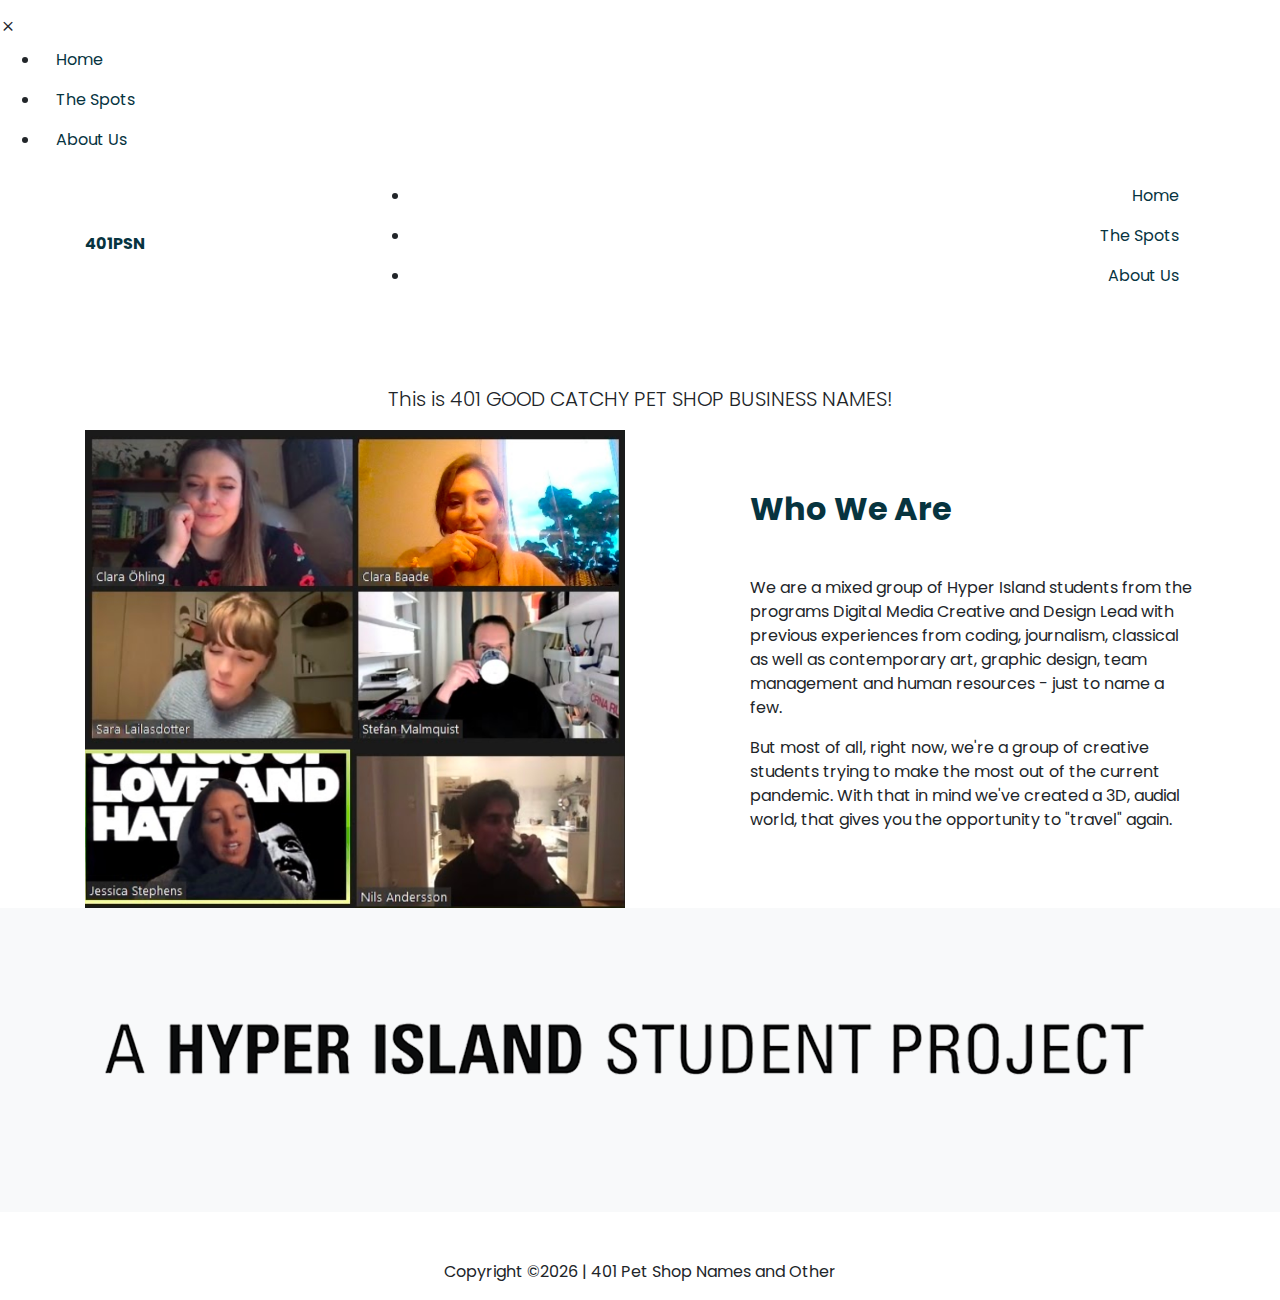
==== about.html @ 3fafd590 "Add files via upload" ====
<!doctype html>
<html lang="en">

  <head>
    <title>401PSN &mdash; Sounds Like Stockholm </title>
    <meta charset="utf-8">
    <meta name="viewport" content="width=device-width, initial-scale=1, shrink-to-fit=no">

    <link href="https://fonts.googleapis.com/css?family=Poppins:400,900|Source+Serif+Pro&display=swap" rel="stylesheet">

    <link rel="stylesheet" href="fonts/icomoon/style.css">

    <link rel="stylesheet" href="css/bootstrap.min.css">
    <link rel="stylesheet" href="css/bootstrap-datepicker.css">
    <link rel="stylesheet" href="css/jquery.fancybox.min.css">
    <link rel="stylesheet" href="css/owl.carousel.min.css">
    <link rel="stylesheet" href="css/owl.theme.default.min.css">
    <link rel="stylesheet" href="fonts/flaticon/font/flaticon.css">
    <link rel="stylesheet" href="css/aos.css">

    <!-- MAIN CSS -->
    <link rel="stylesheet" href="css/style.css">

  </head>

  <body data-spy="scroll" data-target=".site-navbar-target" data-offset="300">

    
    <div class="site-wrap" id="home-section">

      <div class="site-mobile-menu site-navbar-target">
        <div class="site-mobile-menu-header">
          <div class="site-mobile-menu-close mt-3">
            <span class="icon-close2 js-menu-toggle"></span>
          </div>
        </div>
        <div class="site-mobile-menu-body"></div>
      </div>



      <header class="site-navbar site-navbar-target" role="banner">

        <div class="container">
          <div class="row align-items-center position-relative">

            <div class="col-3">
              <div class="site-logo">
                <a href="index.html" class="font-weight-bold">401PSN</a>
              </div>
            </div>

            <div class="col-9  text-right">
              

              <span class="d-inline-block d-lg-none"><a href="#" class="text-primary site-menu-toggle js-menu-toggle py-5"><span class="icon-menu h3 text-primary"></span></a></span>

              

              <nav class="site-navigation text-right ml-auto d-none d-lg-block" role="navigation">
                <ul class="site-menu main-menu js-clone-nav ml-auto ">
                  <li class="active"><a href="index.html" class="nav-link">Home</a></li>
                  <li><a href="spots.html" class="nav-link">The Spots</a></li>
                  <li><a href="about.html" class="nav-link">About Us</a></li>
                </ul>
              </nav>
            </div>

            
          </div>
        </div>

      </header>

    
    <div class="site-section-cover">
      <div class="container">
        <div class="row align-items-center text-center justify-content-center">
          <div class="col-lg-6">
            <h1 class="text-white mb-4">About Us</h1>
            <p class="lead">This is 401 GOOD CATCHY PET SHOP BUSINESS NAMES!</p>
            
          </div>
        </div>
      </div>
    </div>


    <div class="site-section about-me">
     <div class="container">
       <div class="row align-items-center">
         <div class="col-md-6 mb-5 mb-md-0">
           <img src="images/grouppic copy.png" alt="Image" class="img-fluid">
         </div>
         <div class="col-md-5 ml-auto">
           <h2 class="text-primary mb-5 font-weight-bold">Who We Are</h2>
           
           <p>We are a mixed group of Hyper Island students from the programs Digital Media Creative and Design Lead with previous experiences from coding, journalism, classical as well as contemporary art, graphic design, team management and human resources -  just to name a few. </p>
           <p>But most of all, right now, we're a group of creative students trying to make the most out of the current pandemic. With that in mind we've created a 3D, audial world, that gives you the opportunity to "travel" again.</p>
         </div>
       </div>
     </div>
   </div>

    <div class="site-section bg-light">
      <div class="container">
        <div class="row">
          <div class="text-white mb-4">
            <img src="images/HI.png" alt="Image" >
          </div>
        </div>
      </div>
    </div>

    <div class="site-section">
      <div class="container"></div>
        <div class="row mt-5 justify-content-center">
          <div class="col-md-7 text-center">
            <p>
            <!-- Link back to Colorlib can't be removed. Template is licensed under CC BY 3.0. -->
            Copyright &copy;<script>document.write(new Date().getFullYear());</script> | 401 Pet Shop Names and Other
            </p>
          </div>
        </div>
      </div>
    </div>

    

    </div>

    <script src="js/jquery-3.3.1.min.js"></script>
    <script src="js/jquery-migrate-3.0.0.js"></script>
    <script src="js/popper.min.js"></script>
    <script src="js/bootstrap.min.js"></script>
    <script src="js/owl.carousel.min.js"></script>
    <script src="js/jquery.sticky.js"></script>
    <script src="js/jquery.waypoints.min.js"></script>
    <script src="js/jquery.animateNumber.min.js"></script>
    <script src="js/jquery.fancybox.min.js"></script>
    <script src="js/jquery.stellar.min.js"></script>
    <script src="js/jquery.easing.1.3.js"></script>
    <script src="js/bootstrap-datepicker.min.js"></script>
    <script src="js/isotope.pkgd.min.js"></script>
    <script src="js/aos.js"></script>
  

    <script src="js/typed.js"></script>
            <script>
            var typed = new Typed('.typed-words', {
            strings: ["Business"," Startups"," Organization", " Company"],
            typeSpeed: 80,
            backSpeed: 80,
            backDelay: 4000,
            startDelay: 1000,
            loop: true,
            showCursor: true
            });
            </script>


    <script src="js/main.js"></script>

  </body>

</html>
---- fonts/icomoon/style.css ----
@font-face {
  font-family: 'icomoon';
  src:  url('fonts/icomoon.eot?10si43');
  src:  url('fonts/icomoon.eot?10si43#iefix') format('embedded-opentype'),
    url('fonts/icomoon.ttf?10si43') format('truetype'),
    url('fonts/icomoon.woff?10si43') format('woff'),
    url('fonts/icomoon.svg?10si43#icomoon') format('svg');
  font-weight: normal;
  font-style: normal;
}

[class^="icon-"], [class*=" icon-"] {
  /* use !important to prevent issues with browser extensions that change fonts */
  font-family: 'icomoon' !important;
  speak: none;
  font-style: normal;
  font-weight: normal;
  font-variant: normal;
  text-transform: none;
  line-height: 1;

  /* Better Font Rendering =========== */
  -webkit-font-smoothing: antialiased;
  -moz-osx-font-smoothing: grayscale;
}

.icon-asterisk:before {
  content: "\f069";
}
.icon-plus:before {
  content: "\f067";
}
.icon-question:before {
  content: "\f128";
}
.icon-minus:before {
  content: "\f068";
}
.icon-glass:before {
  content: "\f000";
}
.icon-music:before {
  content: "\f001";
}
.icon-search:before {
  content: "\f002";
}
.icon-envelope-o:before {
  content: "\f003";
}
.icon-heart:before {
  content: "\f004";
}
.icon-star:before {
  content: "\f005";
}
.icon-star-o:before {
  content: "\f006";
}
.icon-user:before {
  content: "\f007";
}
.icon-film:before {
  content: "\f008";
}
.icon-th-large:before {
  content: "\f009";
}
.icon-th:before {
  content: "\f00a";
}
.icon-th-list:before {
  content: "\f00b";
}
.icon-check:before {
  content: "\f00c";
}
.icon-close:before {
  content: "\f00d";
}
.icon-remove:before {
  content: "\f00d";
}
.icon-times:before {
  content: "\f00d";
}
.icon-search-plus:before {
  content: "\f00e";
}
.icon-search-minus:before {
  content: "\f010";
}
.icon-power-off:before {
  content: "\f011";
}
.icon-signal:before {
  content: "\f012";
}
.icon-cog:before {
  content: "\f013";
}
.icon-gear:before {
  content: "\f013";
}
.icon-trash-o:before {
  content: "\f014";
}
.icon-home:before {
  content: "\f015";
}
.icon-file-o:before {
  content: "\f016";
}
.icon-clock-o:before {
  content: "\f017";
}
.icon-road:before {
  content: "\f018";
}
.icon-download:before {
  content: "\f019";
}
.icon-arrow-circle-o-down:before {
  content: "\f01a";
}
.icon-arrow-circle-o-up:before {
  content: "\f01b";
}
.icon-inbox:before {
  content: "\f01c";
}
.icon-play-circle-o:before {
  content: "\f01d";
}
.icon-repeat:before {
  content: "\f01e";
}
.icon-rotate-right:before {
  content: "\f01e";
}
.icon-refresh:before {
  content: "\f021";
}
.icon-list-alt:before {
  content: "\f022";
}
.icon-lock:before {
  content: "\f023";
}
.icon-flag:before {
  content: "\f024";
}
.icon-headphones:before {
  content: "\f025";
}
.icon-volume-off:before {
  content: "\f026";
}
.icon-volume-down:before {
  content: "\f027";
}
.icon-volume-up:before {
  content: "\f028";
}
.icon-qrcode:before {
  content: "\f029";
}
.icon-barcode:before {
  content: "\f02a";
}
.icon-tag:before {
  content: "\f02b";
}
.icon-tags:before {
  content: "\f02c";
}
.icon-book:before {
  content: "\f02d";
}
.icon-bookmark:before {
  content: "\f02e";
}
.icon-print:before {
  content: "\f02f";
}
.icon-camera:before {
  content: "\f030";
}
.icon-font:before {
  content: "\f031";
}
.icon-bold:before {
  content: "\f032";
}
.icon-italic:before {
  content: "\f033";
}
.icon-text-height:before {
  content: "\f034";
}
.icon-text-width:before {
  content: "\f035";
}
.icon-align-left:before {
  content: "\f036";
}
.icon-align-center:before {
  content: "\f037";
}
.icon-align-right:before {
  content: "\f038";
}
.icon-align-justify:before {
  content: "\f039";
}
.icon-list:before {
  content: "\f03a";
}
.icon-dedent:before {
  content: "\f03b";
}
.icon-outdent:before {
  content: "\f03b";
}
.icon-indent:before {
  content: "\f03c";
}
.icon-video-camera:before {
  content: "\f03d";
}
.icon-image:before {
  content: "\f03e";
}
.icon-photo:before {
  content: "\f03e";
}
.icon-picture-o:before {
  content: "\f03e";
}
.icon-pencil:before {
  content: "\f040";
}
.icon-map-marker:before {
  content: "\f041";
}
.icon-adjust:before {
  content: "\f042";
}
.icon-tint:before {
  content: "\f043";
}
.icon-edit:before {
  content: "\f044";
}
.icon-pencil-square-o:before {
  content: "\f044";
}
.icon-share-square-o:before {
  content: "\f045";
}
.icon-check-square-o:before {
  content: "\f046";
}
.icon-arrows:before {
  content: "\f047";
}
.icon-step-backward:before {
  content: "\f048";
}
.icon-fast-backward:before {
  content: "\f049";
}
.icon-backward:before {
  content: "\f04a";
}
.icon-play:before {
  content: "\f04b";
}
.icon-pause:before {
  content: "\f04c";
}
.icon-stop:before {
  content: "\f04d";
}
.icon-forward:before {
  content: "\f04e";
}
.icon-fast-forward:before {
  content: "\f050";
}
.icon-step-forward:before {
  content: "\f051";
}
.icon-eject:before {
  content: "\f052";
}
.icon-chevron-left:before {
  content: "\f053";
}
.icon-chevron-right:before {
  content: "\f054";
}
.icon-plus-circle:before {
  content: "\f055";
}
.icon-minus-circle:before {
  content: "\f056";
}
.icon-times-circle:before {
  content: "\f057";
}
.icon-check-circle:before {
  content: "\f058";
}
.icon-question-circle:before {
  content: "\f059";
}
.icon-info-circle:before {
  content: "\f05a";
}
.icon-crosshairs:before {
  content: "\f05b";
}
.icon-times-circle-o:before {
  content: "\f05c";
}
.icon-check-circle-o:before {
  content: "\f05d";
}
.icon-ban:before {
  content: "\f05e";
}
.icon-arrow-left:before {
  content: "\f060";
}
.icon-arrow-right:before {
  content: "\f061";
}
.icon-arrow-up:before {
  content: "\f062";
}
.icon-arrow-down:before {
  content: "\f063";
}
.icon-mail-forward:before {
  content: "\f064";
}
.icon-share:before {
  content: "\f064";
}
.icon-expand:before {
  content: "\f065";
}
.icon-compress:before {
  content: "\f066";
}
.icon-exclamation-circle:before {
  content: "\f06a";
}
.icon-gift:before {
  content: "\f06b";
}
.icon-leaf:before {
  content: "\f06c";
}
.icon-fire:before {
  content: "\f06d";
}
.icon-eye:before {
  content: "\f06e";
}
.icon-eye-slash:before {
  content: "\f070";
}
.icon-exclamation-triangle:before {
  content: "\f071";
}
.icon-warning:before {
  content: "\f071";
}
.icon-plane:before {
  content: "\f072";
}
.icon-calendar:before {
  content: "\f073";
}
.icon-random:before {
  content: "\f074";
}
.icon-comment:before {
  content: "\f075";
}
.icon-magnet:before {
  content: "\f076";
}
.icon-chevron-up:before {
  content: "\f077";
}
.icon-chevron-down:before {
  content: "\f078";
}
.icon-retweet:before {
  content: "\f079";
}
.icon-shopping-cart:before {
  content: "\f07a";
}
.icon-folder:before {
  content: "\f07b";
}
.icon-folder-open:before {
  content: "\f07c";
}
.icon-arrows-v:before {
  content: "\f07d";
}
.icon-arrows-h:before {
  content: "\f07e";
}
.icon-bar-chart:before {
  content: "\f080";
}
.icon-bar-chart-o:before {
  content: "\f080";
}
.icon-twitter-square:before {
  content: "\f081";
}
.icon-facebook-square:before {
  content: "\f082";
}
.icon-camera-retro:before {
  content: "\f083";
}
.icon-key:before {
  content: "\f084";
}
.icon-cogs:before {
  content: "\f085";
}
.icon-gears:before {
  content: "\f085";
}
.icon-comments:before {
  content: "\f086";
}
.icon-thumbs-o-up:before {
  content: "\f087";
}
.icon-thumbs-o-down:before {
  content: "\f088";
}
.icon-star-half:before {
  content: "\f089";
}
.icon-heart-o:before {
  content: "\f08a";
}
.icon-sign-out:before {
  content: "\f08b";
}
.icon-linkedin-square:before {
  content: "\f08c";
}
.icon-thumb-tack:before {
  content: "\f08d";
}
.icon-external-link:before {
  content: "\f08e";
}
.icon-sign-in:before {
  content: "\f090";
}
.icon-trophy:before {
  content: "\f091";
}
.icon-github-square:before {
  content: "\f092";
}
.icon-upload:before {
  content: "\f093";
}
.icon-lemon-o:before {
  content: "\f094";
}
.icon-phone:before {
  content: "\f095";
}
.icon-square-o:before {
  content: "\f096";
}
.icon-bookmark-o:before {
  content: "\f097";
}
.icon-phone-square:before {
  content: "\f098";
}
.icon-twitter:before {
  content: "\f099";
}
.icon-facebook:before {
  content: "\f09a";
}
.icon-facebook-f:before {
  content: "\f09a";
}
.icon-github:before {
  content: "\f09b";
}
.icon-unlock:before {
  content: "\f09c";
}
.icon-credit-card:before {
  content: "\f09d";
}
.icon-feed:before {
  content: "\f09e";
}
.icon-rss:before {
  content: "\f09e";
}
.icon-hdd-o:before {
  content: "\f0a0";
}
.icon-bullhorn:before {
  content: "\f0a1";
}
.icon-bell-o:before {
  content: "\f0a2";
}
.icon-certificate:before {
  content: "\f0a3";
}
.icon-hand-o-right:before {
  content: "\f0a4";
}
.icon-hand-o-left:before {
  content: "\f0a5";
}
.icon-hand-o-up:before {
  content: "\f0a6";
}
.icon-hand-o-down:before {
  content: "\f0a7";
}
.icon-arrow-circle-left:before {
  content: "\f0a8";
}
.icon-arrow-circle-right:before {
  content: "\f0a9";
}
.icon-arrow-circle-up:before {
  content: "\f0aa";
}
.icon-arrow-circle-down:before {
  content: "\f0ab";
}
.icon-globe:before {
  content: "\f0ac";
}
.icon-wrench:before {
  content: "\f0ad";
}
.icon-tasks:before {
  content: "\f0ae";
}
.icon-filter:before {
  content: "\f0b0";
}
.icon-briefcase:before {
  content: "\f0b1";
}
.icon-arrows-alt:before {
  content: "\f0b2";
}
.icon-group:before {
  content: "\f0c0";
}
.icon-users:before {
  content: "\f0c0";
}
.icon-chain:before {
  content: "\f0c1";
}
.icon-link:before {
  content: "\f0c1";
}
.icon-cloud:before {
  content: "\f0c2";
}
.icon-flask:before {
  content: "\f0c3";
}
.icon-cut:before {
  content: "\f0c4";
}
.icon-scissors:before {
  content: "\f0c4";
}
.icon-copy:before {
  content: "\f0c5";
}
.icon-files-o:before {
  content: "\f0c5";
}
.icon-paperclip:before {
  content: "\f0c6";
}
.icon-floppy-o:before {
  content: "\f0c7";
}
.icon-save:before {
  content: "\f0c7";
}
.icon-square:before {
  content: "\f0c8";
}
.icon-bars:before {
  content: "\f0c9";
}
.icon-navicon:before {
  content: "\f0c9";
}
.icon-reorder:before {
  content: "\f0c9";
}
.icon-list-ul:before {
  content: "\f0ca";
}
.icon-list-ol:before {
  content: "\f0cb";
}
.icon-strikethrough:before {
  content: "\f0cc";
}
.icon-underline:before {
  content: "\f0cd";
}
.icon-table:before {
  content: "\f0ce";
}
.icon-magic:before {
  content: "\f0d0";
}
.icon-truck:before {
  content: "\f0d1";
}
.icon-pinterest:before {
  content: "\f0d2";
}
.icon-pinterest-square:before {
  content: "\f0d3";
}
.icon-google-plus-square:before {
  content: "\f0d4";
}
.icon-google-plus:before {
  content: "\f0d5";
}
.icon-money:before {
  content: "\f0d6";
}
.icon-caret-down:before {
  content: "\f0d7";
}
.icon-caret-up:before {
  content: "\f0d8";
}
.icon-caret-left:before {
  content: "\f0d9";
}
.icon-caret-right:before {
  content: "\f0da";
}
.icon-columns:before {
  content: "\f0db";
}
.icon-sort:before {
  content: "\f0dc";
}
.icon-unsorted:before {
  content: "\f0dc";
}
.icon-sort-desc:before {
  content: "\f0dd";
}
.icon-sort-down:before {
  content: "\f0dd";
}
.icon-sort-asc:before {
  content: "\f0de";
}
.icon-sort-up:before {
  content: "\f0de";
}
.icon-envelope:before {
  content: "\f0e0";
}
.icon-linkedin:before {
  content: "\f0e1";
}
.icon-rotate-left:before {
  content: "\f0e2";
}
.icon-undo:before {
  content: "\f0e2";
}
.icon-gavel:before {
  content: "\f0e3";
}
.icon-legal:before {
  content: "\f0e3";
}
.icon-dashboard:before {
  content: "\f0e4";
}
.icon-tachometer:before {
  content: "\f0e4";
}
.icon-comment-o:before {
  content: "\f0e5";
}
.icon-comments-o:before {
  content: "\f0e6";
}
.icon-bolt:before {
  content: "\f0e7";
}
.icon-flash:before {
  content: "\f0e7";
}
.icon-sitemap:before {
  content: "\f0e8";
}
.icon-umbrella:before {
  content: "\f0e9";
}
.icon-clipboard:before {
  content: "\f0ea";
}
.icon-paste:before {
  content: "\f0ea";
}
.icon-lightbulb-o:before {
  content: "\f0eb";
}
.icon-exchange:before {
  content: "\f0ec";
}
.icon-cloud-download:before {
  content: "\f0ed";
}
.icon-cloud-upload:before {
  content: "\f0ee";
}
.icon-user-md:before {
  content: "\f0f0";
}
.icon-stethoscope:before {
  content: "\f0f1";
}
.icon-suitcase:before {
  content: "\f0f2";
}
.icon-bell:before {
  content: "\f0f3";
}
.icon-coffee:before {
  content: "\f0f4";
}
.icon-cutlery:before {
  content: "\f0f5";
}
.icon-file-text-o:before {
  content: "\f0f6";
}
.icon-building-o:before {
  content: "\f0f7";
}
.icon-hospital-o:before {
  content: "\f0f8";
}
.icon-ambulance:before {
  content: "\f0f9";
}
.icon-medkit:before {
  content: "\f0fa";
}
.icon-fighter-jet:before {
  content: "\f0fb";
}
.icon-beer:before {
  content: "\f0fc";
}
.icon-h-square:before {
  content: "\f0fd";
}
.icon-plus-square:before {
  content: "\f0fe";
}
.icon-angle-double-left:before {
  content: "\f100";
}
.icon-angle-double-right:before {
  content: "\f101";
}
.icon-angle-double-up:before {
  content: "\f102";
}
.icon-angle-double-down:before {
  content: "\f103";
}
.icon-angle-left:before {
  content: "\f104";
}
.icon-angle-right:before {
  content: "\f105";
}
.icon-angle-up:before {
  content: "\f106";
}
.icon-angle-down:before {
  content: "\f107";
}
.icon-desktop:before {
  content: "\f108";
}
.icon-laptop:before {
  content: "\f109";
}
.icon-tablet:before {
  content: "\f10a";
}
.icon-mobile:before {
  content: "\f10b";
}
.icon-mobile-phone:before {
  content: "\f10b";
}
.icon-circle-o:before {
  content: "\f10c";
}
.icon-quote-left:before {
  content: "\f10d";
}
.icon-quote-right:before {
  content: "\f10e";
}
.icon-spinner:before {
  content: "\f110";
}
.icon-circle:before {
  content: "\f111";
}
.icon-mail-reply:before {
  content: "\f112";
}
.icon-reply:before {
  content: "\f112";
}
.icon-github-alt:before {
  content: "\f113";
}
.icon-folder-o:before {
  content: "\f114";
}
.icon-folder-open-o:before {
  content: "\f115";
}
.icon-smile-o:before {
  content: "\f118";
}
.icon-frown-o:before {
  content: "\f119";
}
.icon-meh-o:before {
  content: "\f11a";
}
.icon-gamepad:before {
  content: "\f11b";
}
.icon-keyboard-o:before {
  content: "\f11c";
}
.icon-flag-o:before {
  content: "\f11d";
}
.icon-flag-checkered:before {
  content: "\f11e";
}
.icon-terminal:before {
  content: "\f120";
}
.icon-code:before {
  content: "\f121";
}
.icon-mail-reply-all:before {
  content: "\f122";
}
.icon-reply-all:before {
  content: "\f122";
}
.icon-star-half-empty:before {
  content: "\f123";
}
.icon-star-half-full:before {
  content: "\f123";
}
.icon-star-half-o:before {
  content: "\f123";
}
.icon-location-arrow:before {
  content: "\f124";
}
.icon-crop:before {
  content: "\f125";
}
.icon-code-fork:before {
  content: "\f126";
}
.icon-chain-broken:before {
  content: "\f127";
}
.icon-unlink:before {
  content: "\f127";
}
.icon-info:before {
  content: "\f129";
}
.icon-exclamation:before {
  content: "\f12a";
}
.icon-superscript:before {
  content: "\f12b";
}
.icon-subscript:before {
  content: "\f12c";
}
.icon-eraser:before {
  content: "\f12d";
}
.icon-puzzle-piece:before {
  content: "\f12e";
}
.icon-microphone:before {
  content: "\f130";
}
.icon-microphone-slash:before {
  content: "\f131";
}
.icon-shield:before {
  content: "\f132";
}
.icon-calendar-o:before {
  content: "\f133";
}
.icon-fire-extinguisher:before {
  content: "\f134";
}
.icon-rocket:before {
  content: "\f135";
}
.icon-maxcdn:before {
  content: "\f136";
}
.icon-chevron-circle-left:before {
  content: "\f137";
}
.icon-chevron-circle-right:before {
  content: "\f138";
}
.icon-chevron-circle-up:before {
  content: "\f139";
}
.icon-chevron-circle-down:before {
  content: "\f13a";
}
.icon-html5:before {
  content: "\f13b";
}
.icon-css3:before {
  content: "\f13c";
}
.icon-anchor:before {
  content: "\f13d";
}
.icon-unlock-alt:before {
  content: "\f13e";
}
.icon-bullseye:before {
  content: "\f140";
}
.icon-ellipsis-h:before {
  content: "\f141";
}
.icon-ellipsis-v:before {
  content: "\f142";
}
.icon-rss-square:before {
  content: "\f143";
}
.icon-play-circle:before {
  content: "\f144";
}
.icon-ticket:before {
  content: "\f145";
}
.icon-minus-square:before {
  content: "\f146";
}
.icon-minus-square-o:before {
  content: "\f147";
}
.icon-level-up:before {
  content: "\f148";
}
.icon-level-down:before {
  content: "\f149";
}
.icon-check-square:before {
  content: "\f14a";
}
.icon-pencil-square:before {
  content: "\f14b";
}
.icon-external-link-square:before {
  content: "\f14c";
}
.icon-share-square:before {
  content: "\f14d";
}
.icon-compass:before {
  content: "\f14e";
}
.icon-caret-square-o-down:before {
  content: "\f150";
}
.icon-toggle-down:before {
  content: "\f150";
}
.icon-caret-square-o-up:before {
  content: "\f151";
}
.icon-toggle-up:before {
  content: "\f151";
}
.icon-caret-square-o-right:before {
  content: "\f152";
}
.icon-toggle-right:before {
  content: "\f152";
}
.icon-eur:before {
  content: "\f153";
}
.icon-euro:before {
  content: "\f153";
}
.icon-gbp:before {
  content: "\f154";
}
.icon-dollar:before {
  content: "\f155";
}
.icon-usd:before {
  content: "\f155";
}
.icon-inr:before {
  content: "\f156";
}
.icon-rupee:before {
  content: "\f156";
}
.icon-cny:before {
  content: "\f157";
}
.icon-jpy:before {
  content: "\f157";
}
.icon-rmb:before {
  content: "\f157";
}
.icon-yen:before {
  content: "\f157";
}
.icon-rouble:before {
  content: "\f158";
}
.icon-rub:before {
  content: "\f158";
}
.icon-ruble:before {
  content: "\f158";
}
.icon-krw:before {
  content: "\f159";
}
.icon-won:before {
  content: "\f159";
}
.icon-bitcoin:before {
  content: "\f15a";
}
.icon-btc:before {
  content: "\f15a";
}
.icon-file:before {
  content: "\f15b";
}
.icon-file-text:before {
  content: "\f15c";
}
.icon-sort-alpha-asc:before {
  content: "\f15d";
}
.icon-sort-alpha-desc:before {
  content: "\f15e";
}
.icon-sort-amount-asc:before {
  content: "\f160";
}
.icon-sort-amount-desc:before {
  content: "\f161";
}
.icon-sort-numeric-asc:before {
  content: "\f162";
}
.icon-sort-numeric-desc:before {
  content: "\f163";
}
.icon-thumbs-up:before {
  content: "\f164";
}
.icon-thumbs-down:before {
  content: "\f165";
}
.icon-youtube-square:before {
  content: "\f166";
}
.icon-youtube:before {
  content: "\f167";
}
.icon-xing:before {
  content: "\f168";
}
.icon-xing-square:before {
  content: "\f169";
}
.icon-youtube-play:before {
  content: "\f16a";
}
.icon-dropbox:before {
  content: "\f16b";
}
.icon-stack-overflow:before {
  content: "\f16c";
}
.icon-instagram:before {
  content: "\f16d";
}
.icon-flickr:before {
  content: "\f16e";
}
.icon-adn:before {
  content: "\f170";
}
.icon-bitbucket:before {
  content: "\f171";
}
.icon-bitbucket-square:before {
  content: "\f172";
}
.icon-tumblr:before {
  content: "\f173";
}
.icon-tumblr-square:before {
  content: "\f174";
}
.icon-long-arrow-down:before {
  content: "\f175";
}
.icon-long-arrow-up:before {
  content: "\f176";
}
.icon-long-arrow-left:before {
  content: "\f177";
}
.icon-long-arrow-right:before {
  content: "\f178";
}
.icon-apple:before {
  content: "\f179";
}
.icon-windows:before {
  content: "\f17a";
}
.icon-android:before {
  content: "\f17b";
}
.icon-linux:before {
  content: "\f17c";
}
.icon-dribbble:before {
  content: "\f17d";
}
.icon-skype:before {
  content: "\f17e";
}
.icon-foursquare:before {
  content: "\f180";
}
.icon-trello:before {
  content: "\f181";
}
.icon-female:before {
  content: "\f182";
}
.icon-male:before {
  content: "\f183";
}
.icon-gittip:before {
  content: "\f184";
}
.icon-gratipay:before {
  content: "\f184";
}
.icon-sun-o:before {
  content: "\f185";
}
.icon-moon-o:before {
  content: "\f186";
}
.icon-archive:before {
  content: "\f187";
}
.icon-bug:before {
  content: "\f188";
}
.icon-vk:before {
  content: "\f189";
}
.icon-weibo:before {
  content: "\f18a";
}
.icon-renren:before {
  content: "\f18b";
}
.icon-pagelines:before {
  content: "\f18c";
}
.icon-stack-exchange:before {
  content: "\f18d";
}
.icon-arrow-circle-o-right:before {
  content: "\f18e";
}
.icon-arrow-circle-o-left:before {
  content: "\f190";
}
.icon-caret-square-o-left:before {
  content: "\f191";
}
.icon-toggle-left:before {
  content: "\f191";
}
.icon-dot-circle-o:before {
  content: "\f192";
}
.icon-wheelchair:before {
  content: "\f193";
}
.icon-vimeo-square:before {
  content: "\f194";
}
.icon-try:before {
  content: "\f195";
}
.icon-turkish-lira:before {
  content: "\f195";
}
.icon-plus-square-o:before {
  content: "\f196";
}
.icon-space-shuttle:before {
  content: "\f197";
}
.icon-slack:before {
  content: "\f198";
}
.icon-envelope-square:before {
  content: "\f199";
}
.icon-wordpress:before {
  content: "\f19a";
}
.icon-openid:before {
  content: "\f19b";
}
.icon-bank:before {
  content: "\f19c";
}
.icon-institution:before {
  content: "\f19c";
}
.icon-university:before {
  content: "\f19c";
}
.icon-graduation-cap:before {
  content: "\f19d";
}
.icon-mortar-board:before {
  content: "\f19d";
}
.icon-yahoo:before {
  content: "\f19e";
}
.icon-google:before {
  content: "\f1a0";
}
.icon-reddit:before {
  content: "\f1a1";
}
.icon-reddit-square:before {
  content: "\f1a2";
}
.icon-stumbleupon-circle:before {
  content: "\f1a3";
}
.icon-stumbleupon:before {
  content: "\f1a4";
}
.icon-delicious:before {
  content: "\f1a5";
}
.icon-digg:before {
  content: "\f1a6";
}
.icon-pied-piper-pp:before {
  content: "\f1a7";
}
.icon-pied-piper-alt:before {
  content: "\f1a8";
}
.icon-drupal:before {
  content: "\f1a9";
}
.icon-joomla:before {
  content: "\f1aa";
}
.icon-language:before {
  content: "\f1ab";
}
.icon-fax:before {
  content: "\f1ac";
}
.icon-building:before {
  content: "\f1ad";
}
.icon-child:before {
  content: "\f1ae";
}
.icon-paw:before {
  content: "\f1b0";
}
.icon-spoon:before {
  content: "\f1b1";
}
.icon-cube:before {
  content: "\f1b2";
}
.icon-cubes:before {
  content: "\f1b3";
}
.icon-behance:before {
  content: "\f1b4";
}
.icon-behance-square:before {
  content: "\f1b5";
}
.icon-steam:before {
  content: "\f1b6";
}
.icon-steam-square:before {
  content: "\f1b7";
}
.icon-recycle:before {
  content: "\f1b8";
}
.icon-automobile:before {
  content: "\f1b9";
}
.icon-car:before {
  content: "\f1b9";
}
.icon-cab:before {
  content: "\f1ba";
}
.icon-taxi:before {
  content: "\f1ba";
}
.icon-tree:before {
  content: "\f1bb";
}
.icon-spotify:before {
  content: "\f1bc";
}
.icon-deviantart:before {
  content: "\f1bd";
}
.icon-soundcloud:before {
  content: "\f1be";
}
.icon-database:before {
  content: "\f1c0";
}
.icon-file-pdf-o:before {
  content: "\f1c1";
}
.icon-file-word-o:before {
  content: "\f1c2";
}
.icon-file-excel-o:before {
  content: "\f1c3";
}
.icon-file-powerpoint-o:before {
  content: "\f1c4";
}
.icon-file-image-o:before {
  content: "\f1c5";
}
.icon-file-photo-o:before {
  content: "\f1c5";
}
.icon-file-picture-o:before {
  content: "\f1c5";
}
.icon-file-archive-o:before {
  content: "\f1c6";
}
.icon-file-zip-o:before {
  content: "\f1c6";
}
.icon-file-audio-o:before {
  content: "\f1c7";
}
.icon-file-sound-o:before {
  content: "\f1c7";
}
.icon-file-movie-o:before {
  content: "\f1c8";
}
.icon-file-video-o:before {
  content: "\f1c8";
}
.icon-file-code-o:before {
  content: "\f1c9";
}
.icon-vine:before {
  content: "\f1ca";
}
.icon-codepen:before {
  content: "\f1cb";
}
.icon-jsfiddle:before {
  content: "\f1cc";
}
.icon-life-bouy:before {
  content: "\f1cd";
}
.icon-life-buoy:before {
  content: "\f1cd";
}
.icon-life-ring:before {
  content: "\f1cd";
}
.icon-life-saver:before {
  content: "\f1cd";
}
.icon-support:before {
  content: "\f1cd";
}
.icon-circle-o-notch:before {
  content: "\f1ce";
}
.icon-ra:before {
  content: "\f1d0";
}
.icon-rebel:before {
  content: "\f1d0";
}
.icon-resistance:before {
  content: "\f1d0";
}
.icon-empire:before {
  content: "\f1d1";
}
.icon-ge:before {
  content: "\f1d1";
}
.icon-git-square:before {
  content: "\f1d2";
}
.icon-git:before {
  content: "\f1d3";
}
.icon-hacker-news:before {
  content: "\f1d4";
}
.icon-y-combinator-square:before {
  content: "\f1d4";
}
.icon-yc-square:before {
  content: "\f1d4";
}
.icon-tencent-weibo:before {
  content: "\f1d5";
}
.icon-qq:before {
  content: "\f1d6";
}
.icon-wechat:before {
  content: "\f1d7";
}
.icon-weixin:before {
  content: "\f1d7";
}
.icon-paper-plane:before {
  content: "\f1d8";
}
.icon-send:before {
  content: "\f1d8";
}
.icon-paper-plane-o:before {
  content: "\f1d9";
}
.icon-send-o:before {
  content: "\f1d9";
}
.icon-history:before {
  content: "\f1da";
}
.icon-circle-thin:before {
  content: "\f1db";
}
.icon-header:before {
  content: "\f1dc";
}
.icon-paragraph:before {
  content: "\f1dd";
}
.icon-sliders:before {
  content: "\f1de";
}
.icon-share-alt:before {
  content: "\f1e0";
}
.icon-share-alt-square:before {
  content: "\f1e1";
}
.icon-bomb:before {
  content: "\f1e2";
}
.icon-futbol-o:before {
  content: "\f1e3";
}
.icon-soccer-ball-o:before {
  content: "\f1e3";
}
.icon-tty:before {
  content: "\f1e4";
}
.icon-binoculars:before {
  content: "\f1e5";
}
.icon-plug:before {
  content: "\f1e6";
}
.icon-slideshare:before {
  content: "\f1e7";
}
.icon-twitch:before {
  content: "\f1e8";
}
.icon-yelp:before {
  content: "\f1e9";
}
.icon-newspaper-o:before {
  content: "\f1ea";
}
.icon-wifi:before {
  content: "\f1eb";
}
.icon-calculator:before {
  content: "\f1ec";
}
.icon-paypal:before {
  content: "\f1ed";
}
.icon-google-wallet:before {
  content: "\f1ee";
}
.icon-cc-visa:before {
  content: "\f1f0";
}
.icon-cc-mastercard:before {
  content: "\f1f1";
}
.icon-cc-discover:before {
  content: "\f1f2";
}
.icon-cc-amex:before {
  content: "\f1f3";
}
.icon-cc-paypal:before {
  content: "\f1f4";
}
.icon-cc-stripe:before {
  content: "\f1f5";
}
.icon-bell-slash:before {
  content: "\f1f6";
}
.icon-bell-slash-o:before {
  content: "\f1f7";
}
.icon-trash:before {
  content: "\f1f8";
}
.icon-copyright:before {
  content: "\f1f9";
}
.icon-at:before {
  content: "\f1fa";
}
.icon-eyedropper:before {
  content: "\f1fb";
}
.icon-paint-brush:before {
  content: "\f1fc";
}
.icon-birthday-cake:before {
  content: "\f1fd";
}
.icon-area-chart:before {
  content: "\f1fe";
}
.icon-pie-chart:before {
  content: "\f200";
}
.icon-line-chart:before {
  content: "\f201";
}
.icon-lastfm:before {
  content: "\f202";
}
.icon-lastfm-square:before {
  content: "\f203";
}
.icon-toggle-off:before {
  content: "\f204";
}
.icon-toggle-on:before {
  content: "\f205";
}
.icon-bicycle:before {
  content: "\f206";
}
.icon-bus:before {
  content: "\f207";
}
.icon-ioxhost:before {
  content: "\f208";
}
.icon-angellist:before {
  content: "\f209";
}
.icon-cc:before {
  content: "\f20a";
}
.icon-ils:before {
  content: "\f20b";
}
.icon-shekel:before {
  content: "\f20b";
}
.icon-sheqel:before {
  content: "\f20b";
}
.icon-meanpath:before {
  content: "\f20c";
}
.icon-buysellads:before {
  content: "\f20d";
}
.icon-connectdevelop:before {
  content: "\f20e";
}
.icon-dashcube:before {
  content: "\f210";
}
.icon-forumbee:before {
  content: "\f211";
}
.icon-leanpub:before {
  content: "\f212";
}
.icon-sellsy:before {
  content: "\f213";
}
.icon-shirtsinbulk:before {
  content: "\f214";
}
.icon-simplybuilt:before {
  content: "\f215";
}
.icon-skyatlas:before {
  content: "\f216";
}
.icon-cart-plus:before {
  content: "\f217";
}
.icon-cart-arrow-down:before {
  content: "\f218";
}
.icon-diamond:before {
  content: "\f219";
}
.icon-ship:before {
  content: "\f21a";
}
.icon-user-secret:before {
  content: "\f21b";
}
.icon-motorcycle:before {
  content: "\f21c";
}
.icon-street-view:before {
  content: "\f21d";
}
.icon-heartbeat:before {
  content: "\f21e";
}
.icon-venus:before {
  content: "\f221";
}
.icon-mars:before {
  content: "\f222";
}
.icon-mercury:before {
  content: "\f223";
}
.icon-intersex:before {
  content: "\f224";
}
.icon-transgender:before {
  content: "\f224";
}
.icon-transgender-alt:before {
  content: "\f225";
}
.icon-venus-double:before {
  content: "\f226";
}
.icon-mars-double:before {
  content: "\f227";
}
.icon-venus-mars:before {
  content: "\f228";
}
.icon-mars-stroke:before {
  content: "\f229";
}
.icon-mars-stroke-v:before {
  content: "\f22a";
}
.icon-mars-stroke-h:before {
  content: "\f22b";
}
.icon-neuter:before {
  content: "\f22c";
}
.icon-genderless:before {
  content: "\f22d";
}
.icon-facebook-official:before {
  content: "\f230";
}
.icon-pinterest-p:before {
  content: "\f231";
}
.icon-whatsapp:before {
  content: "\f232";
}
.icon-server:before {
  content: "\f233";
}
.icon-user-plus:before {
  content: "\f234";
}
.icon-user-times:before {
  content: "\f235";
}
.icon-bed:before {
  content: "\f236";
}
.icon-hotel:before {
  content: "\f236";
}
.icon-viacoin:before {
  content: "\f237";
}
.icon-train:before {
  content: "\f238";
}
.icon-subway:before {
  content: "\f239";
}
.icon-medium:before {
  content: "\f23a";
}
.icon-y-combinator:before {
  content: "\f23b";
}
.icon-yc:before {
  content: "\f23b";
}
.icon-optin-monster:before {
  content: "\f23c";
}
.icon-opencart:before {
  content: "\f23d";
}
.icon-expeditedssl:before {
  content: "\f23e";
}
.icon-battery:before {
  content: "\f240";
}
.icon-battery-4:before {
  content: "\f240";
}
.icon-battery-full:before {
  content: "\f240";
}
.icon-battery-3:before {
  content: "\f241";
}
.icon-battery-three-quarters:before {
  content: "\f241";
}
.icon-battery-2:before {
  content: "\f242";
}
.icon-battery-half:before {
  content: "\f242";
}
.icon-battery-1:before {
  content: "\f243";
}
.icon-battery-quarter:before {
  content: "\f243";
}
.icon-battery-0:before {
  content: "\f244";
}
.icon-battery-empty:before {
  content: "\f244";
}
.icon-mouse-pointer:before {
  content: "\f245";
}
.icon-i-cursor:before {
  content: "\f246";
}
.icon-object-group:before {
  content: "\f247";
}
.icon-object-ungroup:before {
  content: "\f248";
}
.icon-sticky-note:before {
  content: "\f249";
}
.icon-sticky-note-o:before {
  content: "\f24a";
}
.icon-cc-jcb:before {
  content: "\f24b";
}
.icon-cc-diners-club:before {
  content: "\f24c";
}
.icon-clone:before {
  content: "\f24d";
}
.icon-balance-scale:before {
  content: "\f24e";
}
.icon-hourglass-o:before {
  content: "\f250";
}
.icon-hourglass-1:before {
  content: "\f251";
}
.icon-hourglass-start:before {
  content: "\f251";
}
.icon-hourglass-2:before {
  content: "\f252";
}
.icon-hourglass-half:before {
  content: "\f252";
}
.icon-hourglass-3:before {
  content: "\f253";
}
.icon-hourglass-end:before {
  content: "\f253";
}
.icon-hourglass:before {
  content: "\f254";
}
.icon-hand-grab-o:before {
  content: "\f255";
}
.icon-hand-rock-o:before {
  content: "\f255";
}
.icon-hand-paper-o:before {
  content: "\f256";
}
.icon-hand-stop-o:before {
  content: "\f256";
}
.icon-hand-scissors-o:before {
  content: "\f257";
}
.icon-hand-lizard-o:before {
  content: "\f258";
}
.icon-hand-spock-o:before {
  content: "\f259";
}
.icon-hand-pointer-o:before {
  content: "\f25a";
}
.icon-hand-peace-o:before {
  content: "\f25b";
}
.icon-trademark:before {
  content: "\f25c";
}
.icon-registered:before {
  content: "\f25d";
}
.icon-creative-commons:before {
  content: "\f25e";
}
.icon-gg:before {
  content: "\f260";
}
.icon-gg-circle:before {
  content: "\f261";
}
.icon-tripadvisor:before {
  content: "\f262";
}
.icon-odnoklassniki:before {
  content: "\f263";
}
.icon-odnoklassniki-square:before {
  content: "\f264";
}
.icon-get-pocket:before {
  content: "\f265";
}
.icon-wikipedia-w:before {
  content: "\f266";
}
.icon-safari:before {
  content: "\f267";
}
.icon-chrome:before {
  content: "\f268";
}
.icon-firefox:before {
  content: "\f269";
}
.icon-opera:before {
  content: "\f26a";
}
.icon-internet-explorer:before {
  content: "\f26b";
}
.icon-television:before {
  content: "\f26c";
}
.icon-tv:before {
  content: "\f26c";
}
.icon-contao:before {
  content: "\f26d";
}
.icon-500px:before {
  content: "\f26e";
}
.icon-amazon:before {
  content: "\f270";
}
.icon-calendar-plus-o:before {
  content: "\f271";
}
.icon-calendar-minus-o:before {
  content: "\f272";
}
.icon-calendar-times-o:before {
  content: "\f273";
}
.icon-calendar-check-o:before {
  content: "\f274";
}
.icon-industry:before {
  content: "\f275";
}
.icon-map-pin:before {
  content: "\f276";
}
.icon-map-signs:before {
  content: "\f277";
}
.icon-map-o:before {
  content: "\f278";
}
.icon-map:before {
  content: "\f279";
}
.icon-commenting:before {
  content: "\f27a";
}
.icon-commenting-o:before {
  content: "\f27b";
}
.icon-houzz:before {
  content: "\f27c";
}
.icon-vimeo:before {
  content: "\f27d";
}
.icon-black-tie:before {
  content: "\f27e";
}
.icon-fonticons:before {
  content: "\f280";
}
.icon-reddit-alien:before {
  content: "\f281";
}
.icon-edge:before {
  content: "\f282";
}
.icon-credit-card-alt:before {
  content: "\f283";
}
.icon-codiepie:before {
  content: "\f284";
}
.icon-modx:before {
  content: "\f285";
}
.icon-fort-awesome:before {
  content: "\f286";
}
.icon-usb:before {
  content: "\f287";
}
.icon-product-hunt:before {
  content: "\f288";
}
.icon-mixcloud:before {
  content: "\f289";
}
.icon-scribd:before {
  content: "\f28a";
}
.icon-pause-circle:before {
  content: "\f28b";
}
.icon-pause-circle-o:before {
  content: "\f28c";
}
.icon-stop-circle:before {
  content: "\f28d";
}
.icon-stop-circle-o:before {
  content: "\f28e";
}
.icon-shopping-bag:before {
  content: "\f290";
}
.icon-shopping-basket:before {
  content: "\f291";
}
.icon-hashtag:before {
  content: "\f292";
}
.icon-bluetooth:before {
  content: "\f293";
}
.icon-bluetooth-b:before {
  content: "\f294";
}
.icon-percent:before {
  content: "\f295";
}
.icon-gitlab:before {
  content: "\f296";
}
.icon-wpbeginner:before {
  content: "\f297";
}
.icon-wpforms:before {
  content: "\f298";
}
.icon-envira:before {
  content: "\f299";
}
.icon-universal-access:before {
  content: "\f29a";
}
.icon-wheelchair-alt:before {
  content: "\f29b";
}
.icon-question-circle-o:before {
  content: "\f29c";
}
.icon-blind:before {
  content: "\f29d";
}
.icon-audio-description:before {
  content: "\f29e";
}
.icon-volume-control-phone:before {
  content: "\f2a0";
}
.icon-braille:before {
  content: "\f2a1";
}
.icon-assistive-listening-systems:before {
  content: "\f2a2";
}
.icon-american-sign-language-interpreting:before {
  content: "\f2a3";
}
.icon-asl-interpreting:before {
  content: "\f2a3";
}
.icon-deaf:before {
  content: "\f2a4";
}
.icon-deafness:before {
  content: "\f2a4";
}
.icon-hard-of-hearing:before {
  content: "\f2a4";
}
.icon-glide:before {
  content: "\f2a5";
}
.icon-glide-g:before {
  content: "\f2a6";
}
.icon-sign-language:before {
  content: "\f2a7";
}
.icon-signing:before {
  content: "\f2a7";
}
.icon-low-vision:before {
  content: "\f2a8";
}
.icon-viadeo:before {
  content: "\f2a9";
}
.icon-viadeo-square:before {
  content: "\f2aa";
}
.icon-snapchat:before {
  content: "\f2ab";
}
.icon-snapchat-ghost:before {
  content: "\f2ac";
}
.icon-snapchat-square:before {
  content: "\f2ad";
}
.icon-pied-piper:before {
  content: "\f2ae";
}
.icon-first-order:before {
  content: "\f2b0";
}
.icon-yoast:before {
  content: "\f2b1";
}
.icon-themeisle:before {
  content: "\f2b2";
}
.icon-google-plus-circle:before {
  content: "\f2b3";
}
.icon-google-plus-official:before {
  content: "\f2b3";
}
.icon-fa:before {
  content: "\f2b4";
}
.icon-font-awesome:before {
  content: "\f2b4";
}
.icon-handshake-o:before {
  content: "\f2b5";
}
.icon-envelope-open:before {
  content: "\f2b6";
}
.icon-envelope-open-o:before {
  content: "\f2b7";
}
.icon-linode:before {
  content: "\f2b8";
}
.icon-address-book:before {
  content: "\f2b9";
}
.icon-address-book-o:before {
  content: "\f2ba";
}
.icon-address-card:before {
  content: "\f2bb";
}
.icon-vcard:before {
  content: "\f2bb";
}
.icon-address-card-o:before {
  content: "\f2bc";
}
.icon-vcard-o:before {
  content: "\f2bc";
}
.icon-user-circle:before {
  content: "\f2bd";
}
.icon-user-circle-o:before {
  content: "\f2be";
}
.icon-user-o:before {
  content: "\f2c0";
}
.icon-id-badge:before {
  content: "\f2c1";
}
.icon-drivers-license:before {
  content: "\f2c2";
}
.icon-id-card:before {
  content: "\f2c2";
}
.icon-drivers-license-o:before {
  content: "\f2c3";
}
.icon-id-card-o:before {
  content: "\f2c3";
}
.icon-quora:before {
  content: "\f2c4";
}
.icon-free-code-camp:before {
  content: "\f2c5";
}
.icon-telegram:before {
  content: "\f2c6";
}
.icon-thermometer:before {
  content: "\f2c7";
}
.icon-thermometer-4:before {
  content: "\f2c7";
}
.icon-thermometer-full:before {
  content: "\f2c7";
}
.icon-thermometer-3:before {
  content: "\f2c8";
}
.icon-thermometer-three-quarters:before {
  content: "\f2c8";
}
.icon-thermometer-2:before {
  content: "\f2c9";
}
.icon-thermometer-half:before {
  content: "\f2c9";
}
.icon-thermometer-1:before {
  content: "\f2ca";
}
.icon-thermometer-quarter:before {
  content: "\f2ca";
}
.icon-thermometer-0:before {
  content: "\f2cb";
}
.icon-thermometer-empty:before {
  content: "\f2cb";
}
.icon-shower:before {
  content: "\f2cc";
}
.icon-bath:before {
  content: "\f2cd";
}
.icon-bathtub:before {
  content: "\f2cd";
}
.icon-s15:before {
  content: "\f2cd";
}
.icon-podcast:before {
  content: "\f2ce";
}
.icon-window-maximize:before {
  content: "\f2d0";
}
.icon-window-minimize:before {
  content: "\f2d1";
}
.icon-window-restore:before {
  content: "\f2d2";
}
.icon-times-rectangle:before {
  content: "\f2d3";
}
.icon-window-close:before {
  content: "\f2d3";
}
.icon-times-rectangle-o:before {
  content: "\f2d4";
}
.icon-window-close-o:before {
  content: "\f2d4";
}
.icon-bandcamp:before {
  content: "\f2d5";
}
.icon-grav:before {
  content: "\f2d6";
}
.icon-etsy:before {
  content: "\f2d7";
}
.icon-imdb:before {
  content: "\f2d8";
}
.icon-ravelry:before {
  content: "\f2d9";
}
.icon-eercast:before {
  content: "\f2da";
}
.icon-microchip:before {
  content: "\f2db";
}
.icon-snowflake-o:before {
  content: "\f2dc";
}
.icon-superpowers:before {
  content: "\f2dd";
}
.icon-wpexplorer:before {
  content: "\f2de";
}
.icon-meetup:before {
  content: "\f2e0";
}
.icon-3d_rotation:before {
  content: "\e84d";
}
.icon-ac_unit:before {
  content: "\eb3b";
}
.icon-alarm:before {
  content: "\e855";
}
.icon-access_alarms:before {
  content: "\e191";
}
.icon-schedule:before {
  content: "\e8b5";
}
.icon-accessibility:before {
  content: "\e84e";
}
.icon-accessible:before {
  content: "\e914";
}
.icon-account_balance:before {
  content: "\e84f";
}
.icon-account_balance_wallet:before {
  content: "\e850";
}
.icon-account_box:before {
  content: "\e851";
}
.icon-account_circle:before {
  content: "\e853";
}
.icon-adb:before {
  content: "\e60e";
}
.icon-add:before {
  content: "\e145";
}
.icon-add_a_photo:before {
  content: "\e439";
}
.icon-alarm_add:before {
  content: "\e856";
}
.icon-add_alert:before {
  content: "\e003";
}
.icon-add_box:before {
  content: "\e146";
}
.icon-add_circle:before {
  content: "\e147";
}
.icon-control_point:before {
  content: "\e3ba";
}
.icon-add_location:before {
  content: "\e567";
}
.icon-add_shopping_cart:before {
  content: "\e854";
}
.icon-queue:before {
  content: "\e03c";
}
.icon-add_to_queue:before {
  content: "\e05c";
}
.icon-adjust2:before {
  content: "\e39e";
}
.icon-airline_seat_flat:before {
  content: "\e630";
}
.icon-airline_seat_flat_angled:before {
  content: "\e631";
}
.icon-airline_seat_individual_suite:before {
  content: "\e632";
}
.icon-airline_seat_legroom_extra:before {
  content: "\e633";
}
.icon-airline_seat_legroom_normal:before {
  content: "\e634";
}
.icon-airline_seat_legroom_reduced:before {
  content: "\e635";
}
.icon-airline_seat_recline_extra:before {
  content: "\e636";
}
.icon-airline_seat_recline_normal:before {
  content: "\e637";
}
.icon-flight:before {
  content: "\e539";
}
.icon-airplanemode_inactive:before {
  content: "\e194";
}
.icon-airplay:before {
  content: "\e055";
}
.icon-airport_shuttle:before {
  content: "\eb3c";
}
.icon-alarm_off:before {
  content: "\e857";
}
.icon-alarm_on:before {
  content: "\e858";
}
.icon-album:before {
  content: "\e019";
}
.icon-all_inclusive:before {
  content: "\eb3d";
}
.icon-all_out:before {
  content: "\e90b";
}
.icon-android2:before {
  content: "\e859";
}
.icon-announcement:before {
  content: "\e85a";
}
.icon-apps:before {
  content: "\e5c3";
}
.icon-archive2:before {
  content: "\e149";
}
.icon-arrow_back:before {
  content: "\e5c4";
}
.icon-arrow_downward:before {
  content: "\e5db";
}
.icon-arrow_drop_down:before {
  content: "\e5c5";
}
.icon-arrow_drop_down_circle:before {
  content: "\e5c6";
}
.icon-arrow_drop_up:before {
  content: "\e5c7";
}
.icon-arrow_forward:before {
  content: "\e5c8";
}
.icon-arrow_upward:before {
  content: "\e5d8";
}
.icon-art_track:before {
  content: "\e060";
}
.icon-aspect_ratio:before {
  content: "\e85b";
}
.icon-poll:before {
  content: "\e801";
}
.icon-assignment:before {
  content: "\e85d";
}
.icon-assignment_ind:before {
  content: "\e85e";
}
.icon-assignment_late:before {
  content: "\e85f";
}
.icon-assignment_return:before {
  content: "\e860";
}
.icon-assignment_returned:before {
  content: "\e861";
}
.icon-assignment_turned_in:before {
  content: "\e862";
}
.icon-assistant:before {
  content: "\e39f";
}
.icon-flag2:before {
  content: "\e153";
}
.icon-attach_file:before {
  content: "\e226";
}
.icon-attach_money:before {
  content: "\e227";
}
.icon-attachment:before {
  content: "\e2bc";
}
.icon-audiotrack:before {
  content: "\e3a1";
}
.icon-autorenew:before {
  content: "\e863";
}
.icon-av_timer:before {
  content: "\e01b";
}
.icon-backspace:before {
  content: "\e14a";
}
.icon-cloud_upload:before {
  content: "\e2c3";
}
.icon-battery_alert:before {
  content: "\e19c";
}
.icon-battery_charging_full:before {
  content: "\e1a3";
}
.icon-battery_std:before {
  content: "\e1a5";
}
.icon-battery_unknown:before {
  content: "\e1a6";
}
.icon-beach_access:before {
  content: "\eb3e";
}
.icon-beenhere:before {
  content: "\e52d";
}
.icon-block:before {
  content: "\e14b";
}
.icon-bluetooth2:before {
  content: "\e1a7";
}
.icon-bluetooth_searching:before {
  content: "\e1aa";
}
.icon-bluetooth_connected:before {
  content: "\e1a8";
}
.icon-bluetooth_disabled:before {
  content: "\e1a9";
}
.icon-blur_circular:before {
  content: "\e3a2";
}
.icon-blur_linear:before {
  content: "\e3a3";
}
.icon-blur_off:before {
  content: "\e3a4";
}
.icon-blur_on:before {
  content: "\e3a5";
}
.icon-class:before {
  content: "\e86e";
}
.icon-turned_in:before {
  content: "\e8e6";
}
.icon-turned_in_not:before {
  content: "\e8e7";
}
.icon-border_all:before {
  content: "\e228";
}
.icon-border_bottom:before {
  content: "\e229";
}
.icon-border_clear:before {
  content: "\e22a";
}
.icon-border_color:before {
  content: "\e22b";
}
.icon-border_horizontal:before {
  content: "\e22c";
}
.icon-border_inner:before {
  content: "\e22d";
}
.icon-border_left:before {
  content: "\e22e";
}
.icon-border_outer:before {
  content: "\e22f";
}
.icon-border_right:before {
  content: "\e230";
}
.icon-border_style:before {
  content: "\e231";
}
.icon-border_top:before {
  content: "\e232";
}
.icon-border_vertical:before {
  content: "\e233";
}
.icon-branding_watermark:before {
  content: "\e06b";
}
.icon-brightness_1:before {
  content: "\e3a6";
}
.icon-brightness_2:before {
  content: "\e3a7";
}
.icon-brightness_3:before {
  content: "\e3a8";
}
.icon-brightness_4:before {
  content: "\e3a9";
}
.icon-brightness_low:before {
  content: "\e1ad";
}
.icon-brightness_medium:before {
  content: "\e1ae";
}
.icon-brightness_high:before {
  content: "\e1ac";
}
.icon-brightness_auto:before {
  content: "\e1ab";
}
.icon-broken_image:before {
  content: "\e3ad";
}
.icon-brush:before {
  content: "\e3ae";
}
.icon-bubble_chart:before {
  content: "\e6dd";
}
.icon-bug_report:before {
  content: "\e868";
}
.icon-build:before {
  content: "\e869";
}
.icon-burst_mode:before {
  content: "\e43c";
}
.icon-domain:before {
  content: "\e7ee";
}
.icon-business_center:before {
  content: "\eb3f";
}
.icon-cached:before {
  content: "\e86a";
}
.icon-cake:before {
  content: "\e7e9";
}
.icon-phone2:before {
  content: "\e0cd";
}
.icon-call_end:before {
  content: "\e0b1";
}
.icon-call_made:before {
  content: "\e0b2";
}
.icon-merge_type:before {
  content: "\e252";
}
.icon-call_missed:before {
  content: "\e0b4";
}
.icon-call_missed_outgoing:before {
  content: "\e0e4";
}
.icon-call_received:before {
  content: "\e0b5";
}
.icon-call_split:before {
  content: "\e0b6";
}
.icon-call_to_action:before {
  content: "\e06c";
}
.icon-camera2:before {
  content: "\e3af";
}
.icon-photo_camera:before {
  content: "\e412";
}
.icon-camera_enhance:before {
  content: "\e8fc";
}
.icon-camera_front:before {
  content: "\e3b1";
}
.icon-camera_rear:before {
  content: "\e3b2";
}
.icon-camera_roll:before {
  content: "\e3b3";
}
.icon-cancel:before {
  content: "\e5c9";
}
.icon-redeem:before {
  content: "\e8b1";
}
.icon-card_membership:before {
  content: "\e8f7";
}
.icon-card_travel:before {
  content: "\e8f8";
}
.icon-casino:before {
  content: "\eb40";
}
.icon-cast:before {
  content: "\e307";
}
.icon-cast_connected:before {
  content: "\e308";
}
.icon-center_focus_strong:before {
  content: "\e3b4";
}
.icon-center_focus_weak:before {
  content: "\e3b5";
}
.icon-change_history:before {
  content: "\e86b";
}
.icon-chat:before {
  content: "\e0b7";
}
.icon-chat_bubble:before {
  content: "\e0ca";
}
.icon-chat_bubble_outline:before {
  content: "\e0cb";
}
.icon-check2:before {
  content: "\e5ca";
}
.icon-check_box:before {
  content: "\e834";
}
.icon-check_box_outline_blank:before {
  content: "\e835";
}
.icon-check_circle:before {
  content: "\e86c";
}
.icon-navigate_before:before {
  content: "\e408";
}
.icon-navigate_next:before {
  content: "\e409";
}
.icon-child_care:before {
  content: "\eb41";
}
.icon-child_friendly:before {
  content: "\eb42";
}
.icon-chrome_reader_mode:before {
  content: "\e86d";
}
.icon-close2:before {
  content: "\e5cd";
}
.icon-clear_all:before {
  content: "\e0b8";
}
.icon-closed_caption:before {
  content: "\e01c";
}
.icon-wb_cloudy:before {
  content: "\e42d";
}
.icon-cloud_circle:before {
  content: "\e2be";
}
.icon-cloud_done:before {
  content: "\e2bf";
}
.icon-cloud_download:before {
  content: "\e2c0";
}
.icon-cloud_off:before {
  content: "\e2c1";
}
.icon-cloud_queue:before {
  content: "\e2c2";
}
.icon-code2:before {
  content: "\e86f";
}
.icon-photo_library:before {
  content: "\e413";
}
.icon-collections_bookmark:before {
  content: "\e431";
}
.icon-palette:before {
  content: "\e40a";
}
.icon-colorize:before {
  content: "\e3b8";
}
.icon-comment2:before {
  content: "\e0b9";
}
.icon-compare:before {
  content: "\e3b9";
}
.icon-compare_arrows:before {
  content: "\e915";
}
.icon-laptop2:before {
  content: "\e31e";
}
.icon-confirmation_number:before {
  content: "\e638";
}
.icon-contact_mail:before {
  content: "\e0d0";
}
.icon-contact_phone:before {
  content: "\e0cf";
}
.icon-contacts:before {
  content: "\e0ba";
}
.icon-content_copy:before {
  content: "\e14d";
}
.icon-content_cut:before {
  content: "\e14e";
}
.icon-content_paste:before {
  content: "\e14f";
}
.icon-control_point_duplicate:before {
  content: "\e3bb";
}
.icon-copyright2:before {
  content: "\e90c";
}
.icon-mode_edit:before {
  content: "\e254";
}
.icon-create_new_folder:before {
  content: "\e2cc";
}
.icon-payment:before {
  content: "\e8a1";
}
.icon-crop2:before {
  content: "\e3be";
}
.icon-crop_16_9:before {
  content: "\e3bc";
}
.icon-crop_3_2:before {
  content: "\e3bd";
}
.icon-crop_landscape:before {
  content: "\e3c3";
}
.icon-crop_7_5:before {
  content: "\e3c0";
}
.icon-crop_din:before {
  content: "\e3c1";
}
.icon-crop_free:before {
  content: "\e3c2";
}
.icon-crop_original:before {
  content: "\e3c4";
}
.icon-crop_portrait:before {
  content: "\e3c5";
}
.icon-crop_rotate:before {
  content: "\e437";
}
.icon-crop_square:before {
  content: "\e3c6";
}
.icon-dashboard2:before {
  content: "\e871";
}
.icon-data_usage:before {
  content: "\e1af";
}
.icon-date_range:before {
  content: "\e916";
}
.icon-dehaze:before {
  content: "\e3c7";
}
.icon-delete:before {
  content: "\e872";
}
.icon-delete_forever:before {
  content: "\e92b";
}
.icon-delete_sweep:before {
  content: "\e16c";
}
.icon-description:before {
  content: "\e873";
}
.icon-desktop_mac:before {
  content: "\e30b";
}
.icon-desktop_windows:before {
  content: "\e30c";
}
.icon-details:before {
  content: "\e3c8";
}
.icon-developer_board:before {
  content: "\e30d";
}
.icon-developer_mode:before {
  content: "\e1b0";
}
.icon-device_hub:before {
  content: "\e335";
}
.icon-phonelink:before {
  content: "\e326";
}
.icon-devices_other:before {
  content: "\e337";
}
.icon-dialer_sip:before {
  content: "\e0bb";
}
.icon-dialpad:before {
  content: "\e0bc";
}
.icon-directions:before {
  content: "\e52e";
}
.icon-directions_bike:before {
  content: "\e52f";
}
.icon-directions_boat:before {
  content: "\e532";
}
.icon-directions_bus:before {
  content: "\e530";
}
.icon-directions_car:before {
  content: "\e531";
}
.icon-directions_railway:before {
  content: "\e534";
}
.icon-directions_run:before {
  content: "\e566";
}
.icon-directions_transit:before {
  content: "\e535";
}
.icon-directions_walk:before {
  content: "\e536";
}
.icon-disc_full:before {
  content: "\e610";
}
.icon-dns:before {
  content: "\e875";
}
.icon-not_interested:before {
  content: "\e033";
}
.icon-do_not_disturb_alt:before {
  content: "\e611";
}
.icon-do_not_disturb_off:before {
  content: "\e643";
}
.icon-remove_circle:before {
  content: "\e15c";
}
.icon-dock:before {
  content: "\e30e";
}
.icon-done:before {
  content: "\e876";
}
.icon-done_all:before {
  content: "\e877";
}
.icon-donut_large:before {
  content: "\e917";
}
.icon-donut_small:before {
  content: "\e918";
}
.icon-drafts:before {
  content: "\e151";
}
.icon-drag_handle:before {
  content: "\e25d";
}
.icon-time_to_leave:before {
  content: "\e62c";
}
.icon-dvr:before {
  content: "\e1b2";
}
.icon-edit_location:before {
  content: "\e568";
}
.icon-eject2:before {
  content: "\e8fb";
}
.icon-markunread:before {
  content: "\e159";
}
.icon-enhanced_encryption:before {
  content: "\e63f";
}
.icon-equalizer:before {
  content: "\e01d";
}
.icon-error:before {
  content: "\e000";
}
.icon-error_outline:before {
  content: "\e001";
}
.icon-euro_symbol:before {
  content: "\e926";
}
.icon-ev_station:before {
  content: "\e56d";
}
.icon-insert_invitation:before {
  content: "\e24f";
}
.icon-event_available:before {
  content: "\e614";
}
.icon-event_busy:before {
  content: "\e615";
}
.icon-event_note:before {
  content: "\e616";
}
.icon-event_seat:before {
  content: "\e903";
}
.icon-exit_to_app:before {
  content: "\e879";
}
.icon-expand_less:before {
  content: "\e5ce";
}
.icon-expand_more:before {
  content: "\e5cf";
}
.icon-explicit:before {
  content: "\e01e";
}
.icon-explore:before {
  content: "\e87a";
}
.icon-exposure:before {
  content: "\e3ca";
}
.icon-exposure_neg_1:before {
  content: "\e3cb";
}
.icon-exposure_neg_2:before {
  content: "\e3cc";
}
.icon-exposure_plus_1:before {
  content: "\e3cd";
}
.icon-exposure_plus_2:before {
  content: "\e3ce";
}
.icon-exposure_zero:before {
  content: "\e3cf";
}
.icon-extension:before {
  content: "\e87b";
}
.icon-face:before {
  content: "\e87c";
}
.icon-fast_forward:before {
  content: "\e01f";
}
.icon-fast_rewind:before {
  content: "\e020";
}
.icon-favorite:before {
  content: "\e87d";
}
.icon-favorite_border:before {
  content: "\e87e";
}
.icon-featured_play_list:before {
  content: "\e06d";
}
.icon-featured_video:before {
  content: "\e06e";
}
.icon-sms_failed:before {
  content: "\e626";
}
.icon-fiber_dvr:before {
  content: "\e05d";
}
.icon-fiber_manual_record:before {
  content: "\e061";
}
.icon-fiber_new:before {
  content: "\e05e";
}
.icon-fiber_pin:before {
  content: "\e06a";
}
.icon-fiber_smart_record:before {
  content: "\e062";
}
.icon-get_app:before {
  content: "\e884";
}
.icon-file_upload:before {
  content: "\e2c6";
}
.icon-filter2:before {
  content: "\e3d3";
}
.icon-filter_1:before {
  content: "\e3d0";
}
.icon-filter_2:before {
  content: "\e3d1";
}
.icon-filter_3:before {
  content: "\e3d2";
}
.icon-filter_4:before {
  content: "\e3d4";
}
.icon-filter_5:before {
  content: "\e3d5";
}
.icon-filter_6:before {
  content: "\e3d6";
}
.icon-filter_7:before {
  content: "\e3d7";
}
.icon-filter_8:before {
  content: "\e3d8";
}
.icon-filter_9:before {
  content: "\e3d9";
}
.icon-filter_9_plus:before {
  content: "\e3da";
}
.icon-filter_b_and_w:before {
  content: "\e3db";
}
.icon-filter_center_focus:before {
  content: "\e3dc";
}
.icon-filter_drama:before {
  content: "\e3dd";
}
.icon-filter_frames:before {
  content: "\e3de";
}
.icon-terrain:before {
  content: "\e564";
}
.icon-filter_list:before {
  content: "\e152";
}
.icon-filter_none:before {
  content: "\e3e0";
}
.icon-filter_tilt_shift:before {
  content: "\e3e2";
}
.icon-filter_vintage:before {
  content: "\e3e3";
}
.icon-find_in_page:before {
  content: "\e880";
}
.icon-find_replace:before {
  content: "\e881";
}
.icon-fingerprint:before {
  content: "\e90d";
}
.icon-first_page:before {
  content: "\e5dc";
}
.icon-fitness_center:before {
  content: "\eb43";
}
.icon-flare:before {
  content: "\e3e4";
}
.icon-flash_auto:before {
  content: "\e3e5";
}
.icon-flash_off:before {
  content: "\e3e6";
}
.icon-flash_on:before {
  content: "\e3e7";
}
.icon-flight_land:before {
  content: "\e904";
}
.icon-flight_takeoff:before {
  content: "\e905";
}
.icon-flip:before {
  content: "\e3e8";
}
.icon-flip_to_back:before {
  content: "\e882";
}
.icon-flip_to_front:before {
  content: "\e883";
}
.icon-folder2:before {
  content: "\e2c7";
}
.icon-folder_open:before {
  content: "\e2c8";
}
.icon-folder_shared:before {
  content: "\e2c9";
}
.icon-folder_special:before {
  content: "\e617";
}
.icon-font_download:before {
  content: "\e167";
}
.icon-format_align_center:before {
  content: "\e234";
}
.icon-format_align_justify:before {
  content: "\e235";
}
.icon-format_align_left:before {
  content: "\e236";
}
.icon-format_align_right:before {
  content: "\e237";
}
.icon-format_bold:before {
  content: "\e238";
}
.icon-format_clear:before {
  content: "\e239";
}
.icon-format_color_fill:before {
  content: "\e23a";
}
.icon-format_color_reset:before {
  content: "\e23b";
}
.icon-format_color_text:before {
  content: "\e23c";
}
.icon-format_indent_decrease:before {
  content: "\e23d";
}
.icon-format_indent_increase:before {
  content: "\e23e";
}
.icon-format_italic:before {
  content: "\e23f";
}
.icon-format_line_spacing:before {
  content: "\e240";
}
.icon-format_list_bulleted:before {
  content: "\e241";
}
.icon-format_list_numbered:before {
  content: "\e242";
}
.icon-format_paint:before {
  content: "\e243";
}
.icon-format_quote:before {
  content: "\e244";
}
.icon-format_shapes:before {
  content: "\e25e";
}
.icon-format_size:before {
  content: "\e245";
}
.icon-format_strikethrough:before {
  content: "\e246";
}
.icon-format_textdirection_l_to_r:before {
  content: "\e247";
}
.icon-format_textdirection_r_to_l:before {
  content: "\e248";
}
.icon-format_underlined:before {
  content: "\e249";
}
.icon-question_answer:before {
  content: "\e8af";
}
.icon-forward2:before {
  content: "\e154";
}
.icon-forward_10:before {
  content: "\e056";
}
.icon-forward_30:before {
  content: "\e057";
}
.icon-forward_5:before {
  content: "\e058";
}
.icon-free_breakfast:before {
  content: "\eb44";
}
.icon-fullscreen:before {
  content: "\e5d0";
}
.icon-fullscreen_exit:before {
  content: "\e5d1";
}
.icon-functions:before {
  content: "\e24a";
}
.icon-g_translate:before {
  content: "\e927";
}
.icon-games:before {
  content: "\e021";
}
.icon-gavel2:before {
  content: "\e90e";
}
.icon-gesture:before {
  content: "\e155";
}
.icon-gif:before {
  content: "\e908";
}
.icon-goat:before {
  content: "\e900";
}
.icon-golf_course:before {
  content: "\eb45";
}
.icon-my_location:before {
  content: "\e55c";
}
.icon-location_searching:before {
  content: "\e1b7";
}
.icon-location_disabled:before {
  content: "\e1b6";
}
.icon-star2:before {
  content: "\e838";
}
.icon-gradient:before {
  content: "\e3e9";
}
.icon-grain:before {
  content: "\e3ea";
}
.icon-graphic_eq:before {
  content: "\e1b8";
}
.icon-grid_off:before {
  content: "\e3eb";
}
.icon-grid_on:before {
  content: "\e3ec";
}
.icon-people:before {
  content: "\e7fb";
}
.icon-group_add:before {
  content: "\e7f0";
}
.icon-group_work:before {
  content: "\e886";
}
.icon-hd:before {
  content: "\e052";
}
.icon-hdr_off:before {
  content: "\e3ed";
}
.icon-hdr_on:before {
  content: "\e3ee";
}
.icon-hdr_strong:before {
  content: "\e3f1";
}
.icon-hdr_weak:before {
  content: "\e3f2";
}
.icon-headset:before {
  content: "\e310";
}
.icon-headset_mic:before {
  content: "\e311";
}
.icon-healing:before {
  content: "\e3f3";
}
.icon-hearing:before {
  content: "\e023";
}
.icon-help:before {
  content: "\e887";
}
.icon-help_outline:before {
  content: "\e8fd";
}
.icon-high_quality:before {
  content: "\e024";
}
.icon-highlight:before {
  content: "\e25f";
}
.icon-highlight_off:before {
  content: "\e888";
}
.icon-restore:before {
  content: "\e8b3";
}
.icon-home2:before {
  content: "\e88a";
}
.icon-hot_tub:before {
  content: "\eb46";
}
.icon-local_hotel:before {
  content: "\e549";
}
.icon-hourglass_empty:before {
  content: "\e88b";
}
.icon-hourglass_full:before {
  content: "\e88c";
}
.icon-http:before {
  content: "\e902";
}
.icon-lock2:before {
  content: "\e897";
}
.icon-photo2:before {
  content: "\e410";
}
.icon-image_aspect_ratio:before {
  content: "\e3f5";
}
.icon-import_contacts:before {
  content: "\e0e0";
}
.icon-import_export:before {
  content: "\e0c3";
}
.icon-important_devices:before {
  content: "\e912";
}
.icon-inbox2:before {
  content: "\e156";
}
.icon-indeterminate_check_box:before {
  content: "\e909";
}
.icon-info2:before {
  content: "\e88e";
}
.icon-info_outline:before {
  content: "\e88f";
}
.icon-input:before {
  content: "\e890";
}
.icon-insert_comment:before {
  content: "\e24c";
}
.icon-insert_drive_file:before {
  content: "\e24d";
}
.icon-tag_faces:before {
  content: "\e420";
}
.icon-link2:before {
  content: "\e157";
}
.icon-invert_colors:before {
  content: "\e891";
}
.icon-invert_colors_off:before {
  content: "\e0c4";
}
.icon-iso:before {
  content: "\e3f6";
}
.icon-keyboard:before {
  content: "\e312";
}
.icon-keyboard_arrow_down:before {
  content: "\e313";
}
.icon-keyboard_arrow_left:before {
  content: "\e314";
}
.icon-keyboard_arrow_right:before {
  content: "\e315";
}
.icon-keyboard_arrow_up:before {
  content: "\e316";
}
.icon-keyboard_backspace:before {
  content: "\e317";
}
.icon-keyboard_capslock:before {
  content: "\e318";
}
.icon-keyboard_hide:before {
  content: "\e31a";
}
.icon-keyboard_return:before {
  content: "\e31b";
}
.icon-keyboard_tab:before {
  content: "\e31c";
}
.icon-keyboard_voice:before {
  content: "\e31d";
}
.icon-kitchen:before {
  content: "\eb47";
}
.icon-label:before {
  content: "\e892";
}
.icon-label_outline:before {
  content: "\e893";
}
.icon-language2:before {
  content: "\e894";
}
.icon-laptop_chromebook:before {
  content: "\e31f";
}
.icon-laptop_mac:before {
  content: "\e320";
}
.icon-laptop_windows:before {
  content: "\e321";
}
.icon-last_page:before {
  content: "\e5dd";
}
.icon-open_in_new:before {
  content: "\e89e";
}
.icon-layers:before {
  content: "\e53b";
}
.icon-layers_clear:before {
  content: "\e53c";
}
.icon-leak_add:before {
  content: "\e3f8";
}
.icon-leak_remove:before {
  content: "\e3f9";
}
.icon-lens:before {
  content: "\e3fa";
}
.icon-library_books:before {
  content: "\e02f";
}
.icon-library_music:before {
  content: "\e030";
}
.icon-lightbulb_outline:before {
  content: "\e90f";
}
.icon-line_style:before {
  content: "\e919";
}
.icon-line_weight:before {
  content: "\e91a";
}
.icon-linear_scale:before {
  content: "\e260";
}
.icon-linked_camera:before {
  content: "\e438";
}
.icon-list2:before {
  content: "\e896";
}
.icon-live_help:before {
  content: "\e0c6";
}
.icon-live_tv:before {
  content: "\e639";
}
.icon-local_play:before {
  content: "\e553";
}
.icon-local_airport:before {
  content: "\e53d";
}
.icon-local_atm:before {
  content: "\e53e";
}
.icon-local_bar:before {
  content: "\e540";
}
.icon-local_cafe:before {
  content: "\e541";
}
.icon-local_car_wash:before {
  content: "\e542";
}
.icon-local_convenience_store:before {
  content: "\e543";
}
.icon-restaurant_menu:before {
  content: "\e561";
}
.icon-local_drink:before {
  content: "\e544";
}
.icon-local_florist:before {
  content: "\e545";
}
.icon-local_gas_station:before {
  content: "\e546";
}
.icon-shopping_cart:before {
  content: "\e8cc";
}
.icon-local_hospital:before {
  content: "\e548";
}
.icon-local_laundry_service:before {
  content: "\e54a";
}
.icon-local_library:before {
  content: "\e54b";
}
.icon-local_mall:before {
  content: "\e54c";
}
.icon-theaters:before {
  content: "\e8da";
}
.icon-local_offer:before {
  content: "\e54e";
}
.icon-local_parking:before {
  content: "\e54f";
}
.icon-local_pharmacy:before {
  content: "\e550";
}
.icon-local_pizza:before {
  content: "\e552";
}
.icon-print2:before {
  content: "\e8ad";
}
.icon-local_shipping:before {
  content: "\e558";
}
.icon-local_taxi:before {
  content: "\e559";
}
.icon-location_city:before {
  content: "\e7f1";
}
.icon-location_off:before {
  content: "\e0c7";
}
.icon-room:before {
  content: "\e8b4";
}
.icon-lock_open:before {
  content: "\e898";
}
.icon-lock_outline:before {
  content: "\e899";
}
.icon-looks:before {
  content: "\e3fc";
}
.icon-looks_3:before {
  content: "\e3fb";
}
.icon-looks_4:before {
  content: "\e3fd";
}
.icon-looks_5:before {
  content: "\e3fe";
}
.icon-looks_6:before {
  content: "\e3ff";
}
.icon-looks_one:before {
  content: "\e400";
}
.icon-looks_two:before {
  content: "\e401";
}
.icon-sync:before {
  content: "\e627";
}
.icon-loupe:before {
  content: "\e402";
}
.icon-low_priority:before {
  content: "\e16d";
}
.icon-loyalty:before {
  content: "\e89a";
}
.icon-mail_outline:before {
  content: "\e0e1";
}
.icon-map2:before {
  content: "\e55b";
}
.icon-markunread_mailbox:before {
  content: "\e89b";
}
.icon-memory:before {
  content: "\e322";
}
.icon-menu:before {
  content: "\e5d2";
}
.icon-message:before {
  content: "\e0c9";
}
.icon-mic:before {
  content: "\e029";
}
.icon-mic_none:before {
  content: "\e02a";
}
.icon-mic_off:before {
  content: "\e02b";
}
.icon-mms:before {
  content: "\e618";
}
.icon-mode_comment:before {
  content: "\e253";
}
.icon-monetization_on:before {
  content: "\e263";
}
.icon-money_off:before {
  content: "\e25c";
}
.icon-monochrome_photos:before {
  content: "\e403";
}
.icon-mood_bad:before {
  content: "\e7f3";
}
.icon-more:before {
  content: "\e619";
}
.icon-more_horiz:before {
  content: "\e5d3";
}
.icon-more_vert:before {
  content: "\e5d4";
}
.icon-motorcycle2:before {
  content: "\e91b";
}
.icon-mouse:before {
  content: "\e323";
}
.icon-move_to_inbox:before {
  content: "\e168";
}
.icon-movie_creation:before {
  content: "\e404";
}
.icon-movie_filter:before {
  content: "\e43a";
}
.icon-multiline_chart:before {
  content: "\e6df";
}
.icon-music_note:before {
  content: "\e405";
}
.icon-music_video:before {
  content: "\e063";
}
.icon-nature:before {
  content: "\e406";
}
.icon-nature_people:before {
  content: "\e407";
}
.icon-navigation:before {
  content: "\e55d";
}
.icon-near_me:before {
  content: "\e569";
}
.icon-network_cell:before {
  content: "\e1b9";
}
.icon-network_check:before {
  content: "\e640";
}
.icon-network_locked:before {
  content: "\e61a";
}
.icon-network_wifi:before {
  content: "\e1ba";
}
.icon-new_releases:before {
  content: "\e031";
}
.icon-next_week:before {
  content: "\e16a";
}
.icon-nfc:before {
  content: "\e1bb";
}
.icon-no_encryption:before {
  content: "\e641";
}
.icon-signal_cellular_no_sim:before {
  content: "\e1ce";
}
.icon-note:before {
  content: "\e06f";
}
.icon-note_add:before {
  content: "\e89c";
}
.icon-notifications:before {
  content: "\e7f4";
}
.icon-notifications_active:before {
  content: "\e7f7";
}
.icon-notifications_none:before {
  content: "\e7f5";
}
.icon-notifications_off:before {
  content: "\e7f6";
}
.icon-notifications_paused:before {
  content: "\e7f8";
}
.icon-offline_pin:before {
  content: "\e90a";
}
.icon-ondemand_video:before {
  content: "\e63a";
}
.icon-opacity:before {
  content: "\e91c";
}
.icon-open_in_browser:before {
  content: "\e89d";
}
.icon-open_with:before {
  content: "\e89f";
}
.icon-pages:before {
  content: "\e7f9";
}
.icon-pageview:before {
  content: "\e8a0";
}
.icon-pan_tool:before {
  content: "\e925";
}
.icon-panorama:before {
  content: "\e40b";
}
.icon-radio_button_unchecked:before {
  content: "\e836";
}
.icon-panorama_horizontal:before {
  content: "\e40d";
}
.icon-panorama_vertical:before {
  content: "\e40e";
}
.icon-panorama_wide_angle:before {
  content: "\e40f";
}
.icon-party_mode:before {
  content: "\e7fa";
}
.icon-pause2:before {
  content: "\e034";
}
.icon-pause_circle_filled:before {
  content: "\e035";
}
.icon-pause_circle_outline:before {
  content: "\e036";
}
.icon-people_outline:before {
  content: "\e7fc";
}
.icon-perm_camera_mic:before {
  content: "\e8a2";
}
.icon-perm_contact_calendar:before {
  content: "\e8a3";
}
.icon-perm_data_setting:before {
  content: "\e8a4";
}
.icon-perm_device_information:before {
  content: "\e8a5";
}
.icon-person_outline:before {
  content: "\e7ff";
}
.icon-perm_media:before {
  content: "\e8a7";
}
.icon-perm_phone_msg:before {
  content: "\e8a8";
}
.icon-perm_scan_wifi:before {
  content: "\e8a9";
}
.icon-person:before {
  content: "\e7fd";
}
.icon-person_add:before {
  content: "\e7fe";
}
.icon-person_pin:before {
  content: "\e55a";
}
.icon-person_pin_circle:before {
  content: "\e56a";
}
.icon-personal_video:before {
  content: "\e63b";
}
.icon-pets:before {
  content: "\e91d";
}
.icon-phone_android:before {
  content: "\e324";
}
.icon-phone_bluetooth_speaker:before {
  content: "\e61b";
}
.icon-phone_forwarded:before {
  content: "\e61c";
}
.icon-phone_in_talk:before {
  content: "\e61d";
}
.icon-phone_iphone:before {
  content: "\e325";
}
.icon-phone_locked:before {
  content: "\e61e";
}
.icon-phone_missed:before {
  content: "\e61f";
}
.icon-phone_paused:before {
  content: "\e620";
}
.icon-phonelink_erase:before {
  content: "\e0db";
}
.icon-phonelink_lock:before {
  content: "\e0dc";
}
.icon-phonelink_off:before {
  content: "\e327";
}
.icon-phonelink_ring:before {
  content: "\e0dd";
}
.icon-phonelink_setup:before {
  content: "\e0de";
}
.icon-photo_album:before {
  content: "\e411";
}
.icon-photo_filter:before {
  content: "\e43b";
}
.icon-photo_size_select_actual:before {
  content: "\e432";
}
.icon-photo_size_select_large:before {
  content: "\e433";
}
.icon-photo_size_select_small:before {
  content: "\e434";
}
.icon-picture_as_pdf:before {
  content: "\e415";
}
.icon-picture_in_picture:before {
  content: "\e8aa";
}
.icon-picture_in_picture_alt:before {
  content: "\e911";
}
.icon-pie_chart:before {
  content: "\e6c4";
}
.icon-pie_chart_outlined:before {
  content: "\e6c5";
}
.icon-pin_drop:before {
  content: "\e55e";
}
.icon-play_arrow:before {
  content: "\e037";
}
.icon-play_circle_filled:before {
  content: "\e038";
}
.icon-play_circle_outline:before {
  content: "\e039";
}
.icon-play_for_work:before {
  content: "\e906";
}
.icon-playlist_add:before {
  content: "\e03b";
}
.icon-playlist_add_check:before {
  content: "\e065";
}
.icon-playlist_play:before {
  content: "\e05f";
}
.icon-plus_one:before {
  content: "\e800";
}
.icon-polymer:before {
  content: "\e8ab";
}
.icon-pool:before {
  content: "\eb48";
}
.icon-portable_wifi_off:before {
  content: "\e0ce";
}
.icon-portrait:before {
  content: "\e416";
}
.icon-power:before {
  content: "\e63c";
}
.icon-power_input:before {
  content: "\e336";
}
.icon-power_settings_new:before {
  content: "\e8ac";
}
.icon-pregnant_woman:before {
  content: "\e91e";
}
.icon-present_to_all:before {
  content: "\e0df";
}
.icon-priority_high:before {
  content: "\e645";
}
.icon-public:before {
  content: "\e80b";
}
.icon-publish:before {
  content: "\e255";
}
.icon-queue_music:before {
  content: "\e03d";
}
.icon-queue_play_next:before {
  content: "\e066";
}
.icon-radio:before {
  content: "\e03e";
}
.icon-radio_button_checked:before {
  content: "\e837";
}
.icon-rate_review:before {
  content: "\e560";
}
.icon-receipt:before {
  content: "\e8b0";
}
.icon-recent_actors:before {
  content: "\e03f";
}
.icon-record_voice_over:before {
  content: "\e91f";
}
.icon-redo:before {
  content: "\e15a";
}
.icon-refresh2:before {
  content: "\e5d5";
}
.icon-remove2:before {
  content: "\e15b";
}
.icon-remove_circle_outline:before {
  content: "\e15d";
}
.icon-remove_from_queue:before {
  content: "\e067";
}
.icon-visibility:before {
  content: "\e8f4";
}
.icon-remove_shopping_cart:before {
  content: "\e928";
}
.icon-reorder2:before {
  content: "\e8fe";
}
.icon-repeat2:before {
  content: "\e040";
}
.icon-repeat_one:before {
  content: "\e041";
}
.icon-replay:before {
  content: "\e042";
}
.icon-replay_10:before {
  content: "\e059";
}
.icon-replay_30:before {
  content: "\e05a";
}
.icon-replay_5:before {
  content: "\e05b";
}
.icon-reply2:before {
  content: "\e15e";
}
.icon-reply_all:before {
  content: "\e15f";
}
.icon-report:before {
  content: "\e160";
}
.icon-warning2:before {
  content: "\e002";
}
.icon-restaurant:before {
  content: "\e56c";
}
.icon-restore_page:before {
  content: "\e929";
}
.icon-ring_volume:before {
  content: "\e0d1";
}
.icon-room_service:before {
  content: "\eb49";
}
.icon-rotate_90_degrees_ccw:before {
  content: "\e418";
}
.icon-rotate_left:before {
  content: "\e419";
}
.icon-rotate_right:before {
  content: "\e41a";
}
.icon-rounded_corner:before {
  content: "\e920";
}
.icon-router:before {
  content: "\e328";
}
.icon-rowing:before {
  content: "\e921";
}
.icon-rss_feed:before {
  content: "\e0e5";
}
.icon-rv_hookup:before {
  content: "\e642";
}
.icon-satellite:before {
  content: "\e562";
}
.icon-save2:before {
  content: "\e161";
}
.icon-scanner:before {
  content: "\e329";
}
.icon-school:before {
  content: "\e80c";
}
.icon-screen_lock_landscape:before {
  content: "\e1be";
}
.icon-screen_lock_portrait:before {
  content: "\e1bf";
}
.icon-screen_lock_rotation:before {
  content: "\e1c0";
}
.icon-screen_rotation:before {
  content: "\e1c1";
}
.icon-screen_share:before {
  content: "\e0e2";
}
.icon-sd_storage:before {
  content: "\e1c2";
}
.icon-search2:before {
  content: "\e8b6";
}
.icon-security:before {
  content: "\e32a";
}
.icon-select_all:before {
  content: "\e162";
}
.icon-send2:before {
  content: "\e163";
}
.icon-sentiment_dissatisfied:before {
  content: "\e811";
}
.icon-sentiment_neutral:before {
  content: "\e812";
}
.icon-sentiment_satisfied:before {
  content: "\e813";
}
.icon-sentiment_very_dissatisfied:before {
  content: "\e814";
}
.icon-sentiment_very_satisfied:before {
  content: "\e815";
}
.icon-settings:before {
  content: "\e8b8";
}
.icon-settings_applications:before {
  content: "\e8b9";
}
.icon-settings_backup_restore:before {
  content: "\e8ba";
}
.icon-settings_bluetooth:before {
  content: "\e8bb";
}
.icon-settings_brightness:before {
  content: "\e8bd";
}
.icon-settings_cell:before {
  content: "\e8bc";
}
.icon-settings_ethernet:before {
  content: "\e8be";
}
.icon-settings_input_antenna:before {
  content: "\e8bf";
}
.icon-settings_input_composite:before {
  content: "\e8c1";
}
.icon-settings_input_hdmi:before {
  content: "\e8c2";
}
.icon-settings_input_svideo:before {
  content: "\e8c3";
}
.icon-settings_overscan:before {
  content: "\e8c4";
}
.icon-settings_phone:before {
  content: "\e8c5";
}
.icon-settings_power:before {
  content: "\e8c6";
}
.icon-settings_remote:before {
  content: "\e8c7";
}
.icon-settings_system_daydream:before {
  content: "\e1c3";
}
.icon-settings_voice:before {
  content: "\e8c8";
}
.icon-share2:before {
  content: "\e80d";
}
.icon-shop:before {
  content: "\e8c9";
}
.icon-shop_two:before {
  content: "\e8ca";
}
.icon-shopping_basket:before {
  content: "\e8cb";
}
.icon-short_text:before {
  content: "\e261";
}
.icon-show_chart:before {
  content: "\e6e1";
}
.icon-shuffle:before {
  content: "\e043";
}
.icon-signal_cellular_4_bar:before {
  content: "\e1c8";
}
.icon-signal_cellular_connected_no_internet_4_bar:before {
  content: "\e1cd";
}
.icon-signal_cellular_null:before {
  content: "\e1cf";
}
.icon-signal_cellular_off:before {
  content: "\e1d0";
}
.icon-signal_wifi_4_bar:before {
  content: "\e1d8";
}
.icon-signal_wifi_4_bar_lock:before {
  content: "\e1d9";
}
.icon-signal_wifi_off:before {
  content: "\e1da";
}
.icon-sim_card:before {
  content: "\e32b";
}
.icon-sim_card_alert:before {
  content: "\e624";
}
.icon-skip_next:before {
  content: "\e044";
}
.icon-skip_previous:before {
  content: "\e045";
}
.icon-slideshow:before {
  content: "\e41b";
}
.icon-slow_motion_video:before {
  content: "\e068";
}
.icon-stay_primary_portrait:before {
  content: "\e0d6";
}
.icon-smoke_free:before {
  content: "\eb4a";
}
.icon-smoking_rooms:before {
  content: "\eb4b";
}
.icon-textsms:before {
  content: "\e0d8";
}
.icon-snooze:before {
  content: "\e046";
}
.icon-sort2:before {
  content: "\e164";
}
.icon-sort_by_alpha:before {
  content: "\e053";
}
.icon-spa:before {
  content: "\eb4c";
}
.icon-space_bar:before {
  content: "\e256";
}
.icon-speaker:before {
  content: "\e32d";
}
.icon-speaker_group:before {
  content: "\e32e";
}
.icon-speaker_notes:before {
  content: "\e8cd";
}
.icon-speaker_notes_off:before {
  content: "\e92a";
}
.icon-speaker_phone:before {
  content: "\e0d2";
}
.icon-spellcheck:before {
  content: "\e8ce";
}
.icon-star_border:before {
  content: "\e83a";
}
.icon-star_half:before {
  content: "\e839";
}
.icon-stars:before {
  content: "\e8d0";
}
.icon-stay_primary_landscape:before {
  content: "\e0d5";
}
.icon-stop2:before {
  content: "\e047";
}
.icon-stop_screen_share:before {
  content: "\e0e3";
}
.icon-storage:before {
  content: "\e1db";
}
.icon-store_mall_directory:before {
  content: "\e563";
}
.icon-straighten:before {
  content: "\e41c";
}
.icon-streetview:before {
  content: "\e56e";
}
.icon-strikethrough_s:before {
  content: "\e257";
}
.icon-style:before {
  content: "\e41d";
}
.icon-subdirectory_arrow_left:before {
  content: "\e5d9";
}
.icon-subdirectory_arrow_right:before {
  content: "\e5da";
}
.icon-subject:before {
  content: "\e8d2";
}
.icon-subscriptions:before {
  content: "\e064";
}
.icon-subtitles:before {
  content: "\e048";
}
.icon-subway2:before {
  content: "\e56f";
}
.icon-supervisor_account:before {
  content: "\e8d3";
}
.icon-surround_sound:before {
  content: "\e049";
}
.icon-swap_calls:before {
  content: "\e0d7";
}
.icon-swap_horiz:before {
  content: "\e8d4";
}
.icon-swap_vert:before {
  content: "\e8d5";
}
.icon-swap_vertical_circle:before {
  content: "\e8d6";
}
.icon-switch_camera:before {
  content: "\e41e";
}
.icon-switch_video:before {
  content: "\e41f";
}
.icon-sync_disabled:before {
  content: "\e628";
}
.icon-sync_problem:before {
  content: "\e629";
}
.icon-system_update:before {
  content: "\e62a";
}
.icon-system_update_alt:before {
  content: "\e8d7";
}
.icon-tab:before {
  content: "\e8d8";
}
.icon-tab_unselected:before {
  content: "\e8d9";
}
.icon-tablet2:before {
  content: "\e32f";
}
.icon-tablet_android:before {
  content: "\e330";
}
.icon-tablet_mac:before {
  content: "\e331";
}
.icon-tap_and_play:before {
  content: "\e62b";
}
.icon-text_fields:before {
  content: "\e262";
}
.icon-text_format:before {
  content: "\e165";
}
.icon-texture:before {
  content: "\e421";
}
.icon-thumb_down:before {
  content: "\e8db";
}
.icon-thumb_up:before {
  content: "\e8dc";
}
.icon-thumbs_up_down:before {
  content: "\e8dd";
}
.icon-timelapse:before {
  content: "\e422";
}
.icon-timeline:before {
  content: "\e922";
}
.icon-timer:before {
  content: "\e425";
}
.icon-timer_10:before {
  content: "\e423";
}
.icon-timer_3:before {
  content: "\e424";
}
.icon-timer_off:before {
  content: "\e426";
}
.icon-title:before {
  content: "\e264";
}
.icon-toc:before {
  content: "\e8de";
}
.icon-today:before {
  content: "\e8df";
}
.icon-toll:before {
  content: "\e8e0";
}
.icon-tonality:before {
  content: "\e427";
}
.icon-touch_app:before {
  content: "\e913";
}
.icon-toys:before {
  content: "\e332";
}
.icon-track_changes:before {
  content: "\e8e1";
}
.icon-traffic:before {
  content: "\e565";
}
.icon-train2:before {
  content: "\e570";
}
.icon-tram:before {
  content: "\e571";
}
.icon-transfer_within_a_station:before {
  content: "\e572";
}
.icon-transform:before {
  content: "\e428";
}
.icon-translate:before {
  content: "\e8e2";
}
.icon-trending_down:before {
  content: "\e8e3";
}
.icon-trending_flat:before {
  content: "\e8e4";
}
.icon-trending_up:before {
  content: "\e8e5";
}
.icon-tune:before {
  content: "\e429";
}
.icon-tv2:before {
  content: "\e333";
}
.icon-unarchive:before {
  content: "\e169";
}
.icon-undo2:before {
  content: "\e166";
}
.icon-unfold_less:before {
  content: "\e5d6";
}
.icon-unfold_more:before {
  content: "\e5d7";
}
.icon-update:before {
  content: "\e923";
}
.icon-usb2:before {
  content: "\e1e0";
}
.icon-verified_user:before {
  content: "\e8e8";
}
.icon-vertical_align_bottom:before {
  content: "\e258";
}
.icon-vertical_align_center:before {
  content: "\e259";
}
.icon-vertical_align_top:before {
  content: "\e25a";
}
.icon-vibration:before {
  content: "\e62d";
}
.icon-video_call:before {
  content: "\e070";
}
.icon-video_label:before {
  content: "\e071";
}
.icon-video_library:before {
  content: "\e04a";
}
.icon-videocam:before {
  content: "\e04b";
}
.icon-videocam_off:before {
  content: "\e04c";
}
.icon-videogame_asset:before {
  content: "\e338";
}
.icon-view_agenda:before {
  content: "\e8e9";
}
.icon-view_array:before {
  content: "\e8ea";
}
.icon-view_carousel:before {
  content: "\e8eb";
}
.icon-view_column:before {
  content: "\e8ec";
}
.icon-view_comfy:before {
  content: "\e42a";
}
.icon-view_compact:before {
  content: "\e42b";
}
.icon-view_day:before {
  content: "\e8ed";
}
.icon-view_headline:before {
  content: "\e8ee";
}
.icon-view_list:before {
  content: "\e8ef";
}
.icon-view_module:before {
  content: "\e8f0";
}
.icon-view_quilt:before {
  content: "\e8f1";
}
.icon-view_stream:before {
  content: "\e8f2";
}
.icon-view_week:before {
  content: "\e8f3";
}
.icon-vignette:before {
  content: "\e435";
}
.icon-visibility_off:before {
  content: "\e8f5";
}
.icon-voice_chat:before {
  content: "\e62e";
}
.icon-voicemail:before {
  content: "\e0d9";
}
.icon-volume_down:before {
  content: "\e04d";
}
.icon-volume_mute:before {
  content: "\e04e";
}
.icon-volume_off:before {
  content: "\e04f";
}
.icon-volume_up:before {
  content: "\e050";
}
.icon-vpn_key:before {
  content: "\e0da";
}
.icon-vpn_lock:before {
  content: "\e62f";
}
.icon-wallpaper:before {
  content: "\e1bc";
}
.icon-watch:before {
  content: "\e334";
}
.icon-watch_later:before {
  content: "\e924";
}
.icon-wb_auto:before {
  content: "\e42c";
}
.icon-wb_incandescent:before {
  content: "\e42e";
}
.icon-wb_iridescent:before {
  content: "\e436";
}
.icon-wb_sunny:before {
  content: "\e430";
}
.icon-wc:before {
  content: "\e63d";
}
.icon-web:before {
  content: "\e051";
}
.icon-web_asset:before {
  content: "\e069";
}
.icon-weekend:before {
  content: "\e16b";
}
.icon-whatshot:before {
  content: "\e80e";
}
.icon-widgets:before {
  content: "\e1bd";
}
.icon-wifi2:before {
  content: "\e63e";
}
.icon-wifi_lock:before {
  content: "\e1e1";
}
.icon-wifi_tethering:before {
  content: "\e1e2";
}
.icon-work:before {
  content: "\e8f9";
}
.icon-wrap_text:before {
  content: "\e25b";
}
.icon-youtube_searched_for:before {
  content: "\e8fa";
}
.icon-zoom_in:before {
  content: "\e8ff";
}
.icon-zoom_out:before {
  content: "\e901";
}
.icon-zoom_out_map:before {
  content: "\e56b";
}
---- fonts/flaticon/font/flaticon.css ----
/*
  	Flaticon icon font: Flaticon
  	Creation date: 07/10/2019 05:43
  	*/

@font-face {
  font-family: "Flaticon";
  src: url("./Flaticon.eot");
  src: url("./Flaticon.eot?#iefix") format("embedded-opentype"),
       url("./Flaticon.woff2") format("woff2"),
       url("./Flaticon.woff") format("woff"),
       url("./Flaticon.ttf") format("truetype"),
       url("./Flaticon.svg#Flaticon") format("svg");
  font-weight: normal;
  font-style: normal;
}

@media screen and (-webkit-min-device-pixel-ratio:0) {
  @font-face {
    font-family: "Flaticon";
    src: url("./Flaticon.svg#Flaticon") format("svg");
  }
}

[class^="flaticon-"]:before, [class*=" flaticon-"]:before,
[class^="flaticon-"]:after, [class*=" flaticon-"]:after {   
  font-family: Flaticon;
        font-weight: normal;
  font-variant: normal;
  text-transform: none;
  line-height: 1;

  /* Better Font Rendering =========== */
  -webkit-font-smoothing: antialiased;
  -moz-osx-font-smoothing: grayscale;
}

.flaticon-debt:before { content: "\f100"; }
.flaticon-growth:before { content: "\f101"; }
.flaticon-business-plan:before { content: "\f102"; }
.flaticon-location:before { content: "\f103"; }
.flaticon-project-management:before { content: "\f104"; }
.flaticon-goal:before { content: "\f105"; }
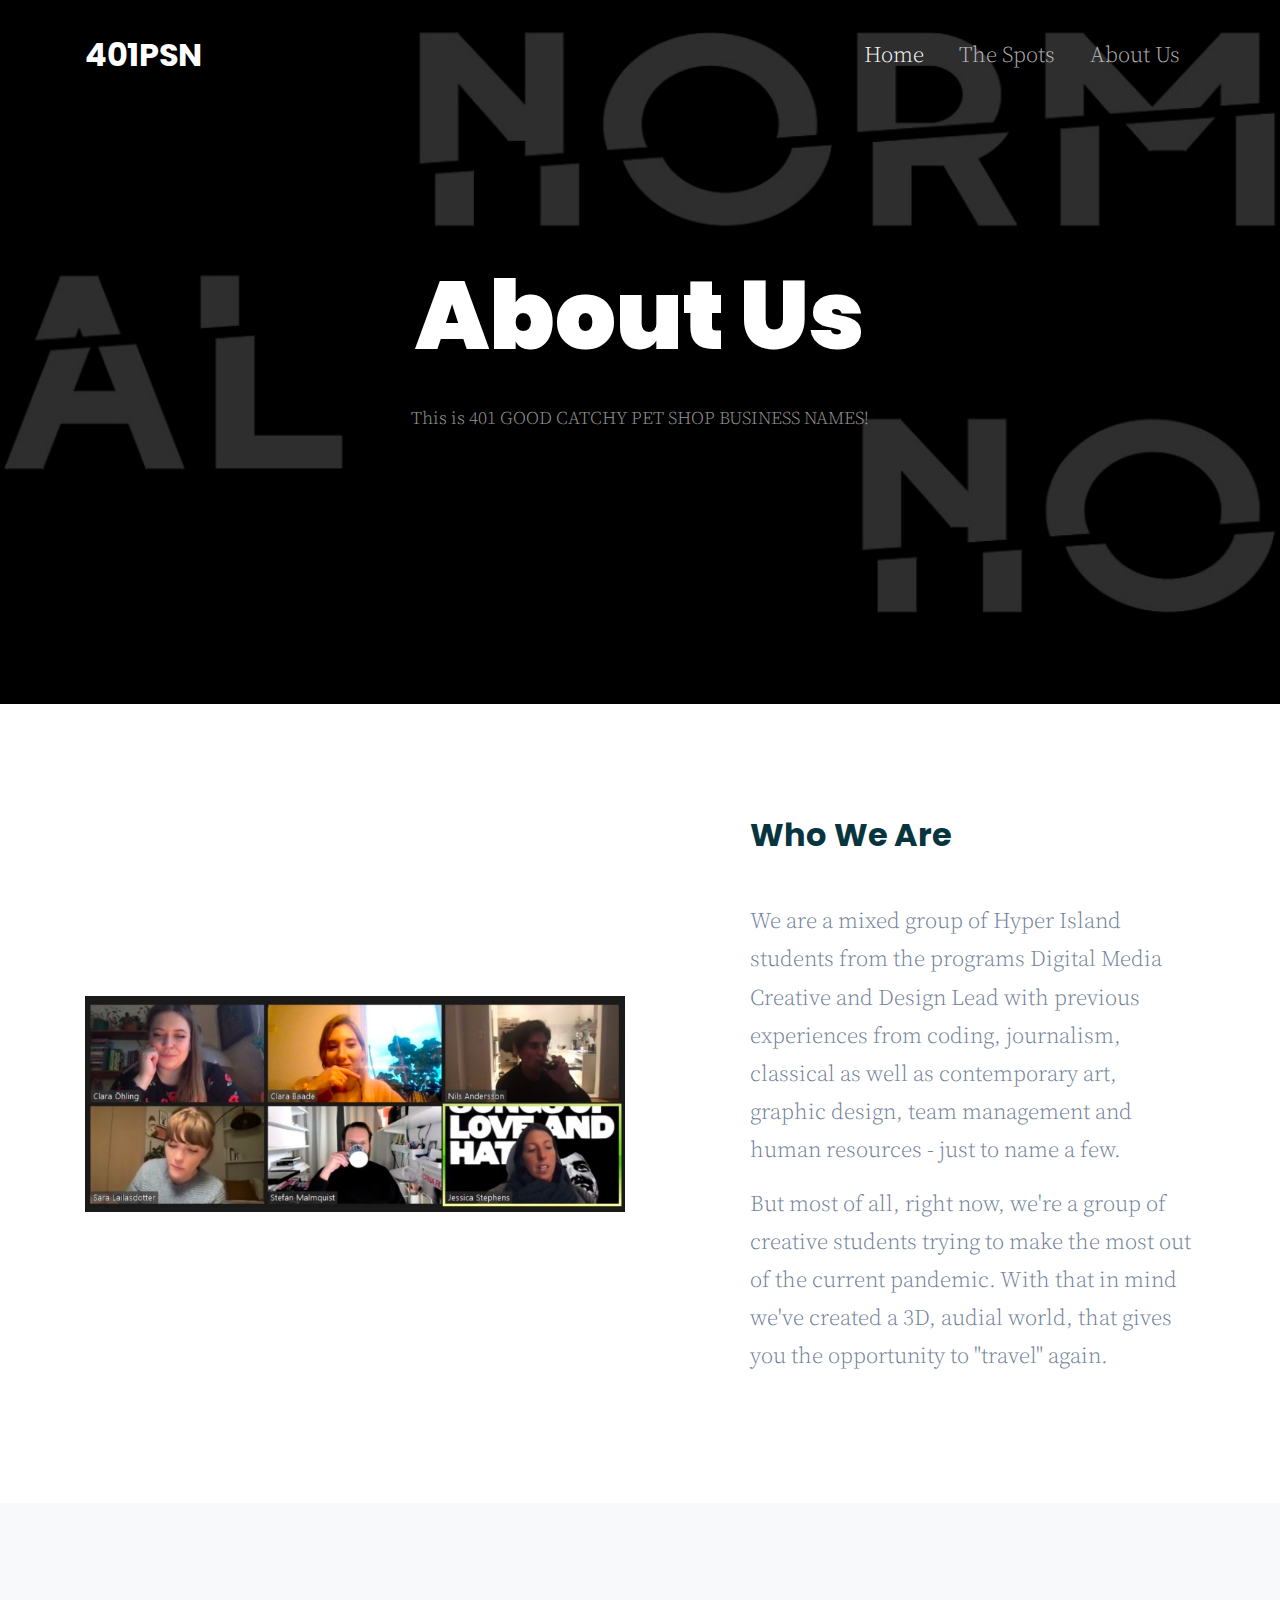
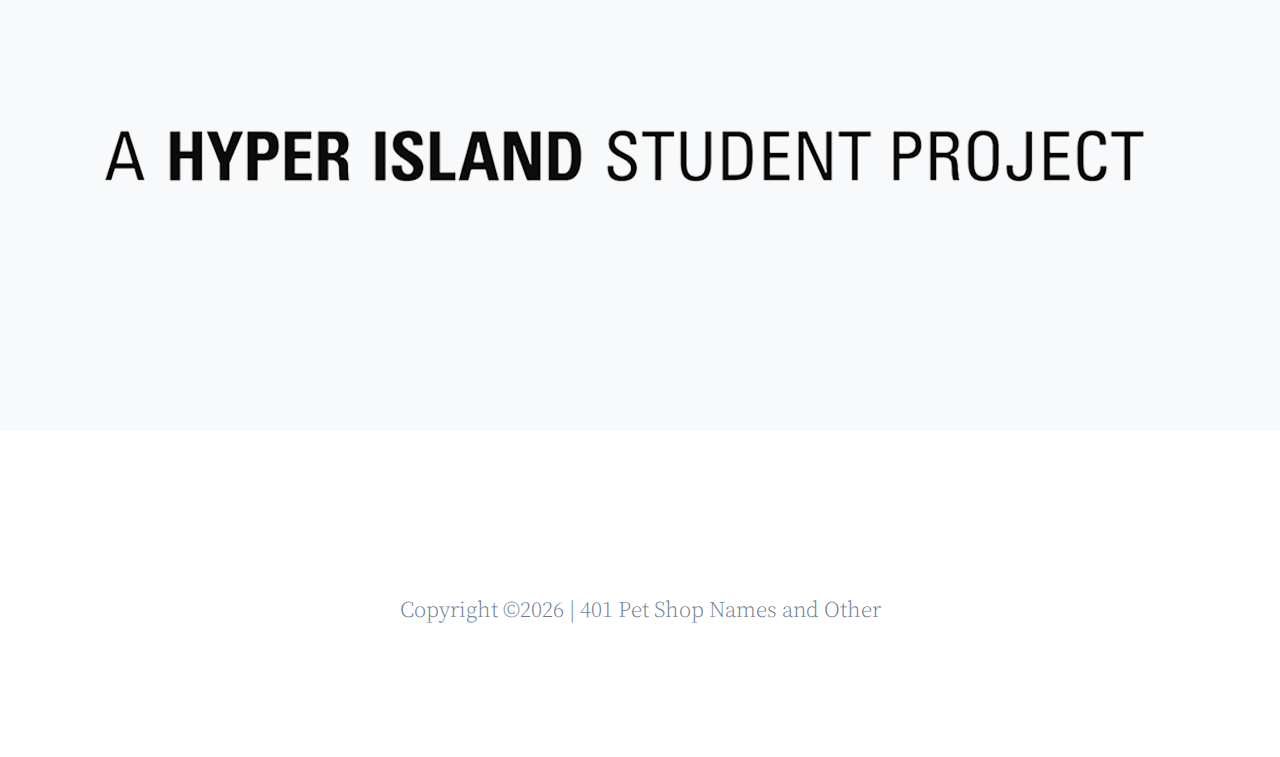
==== commit b683ba36: "Update about.html" ====
--- a/about.html
+++ b/about.html
@@ -90,7 +90,7 @@
      <div class="container">
        <div class="row align-items-center">
          <div class="col-md-6 mb-5 mb-md-0">
-           <img src="images/grouppic copy.png" alt="Image" class="img-fluid">
+           <img src="images/grouppic.png" alt="Image" class="img-fluid">
          </div>
          <div class="col-md-5 ml-auto">
            <h2 class="text-primary mb-5 font-weight-bold">Who We Are</h2>
--- a/css/style.css
+++ b/css/style.css
@@ -0,0 +1,1103 @@
+/* Base */
+html {
+  overflow-x: hidden; }
+
+.font-size-10 {
+  font-size: 10px; }
+
+.font-size-11 {
+  font-size: 11px; }
+
+.font-size-12 {
+  font-size: 12px; }
+
+.font-size-13 {
+  font-size: 13px; }
+
+.font-size-14 {
+  font-size: 14px; }
+
+.font-size-15 {
+  font-size: 15px; }
+
+.font-size-16 {
+  font-size: 16px; }
+
+.font-size-17 {
+  font-size: 17px; }
+
+.font-size-18 {
+  font-size: 18px; }
+
+.font-size-19 {
+  font-size: 19px; }
+
+.font-size-20 {
+  font-size: 20px; }
+
+.font-size-21 {
+  font-size: 21px; }
+
+.font-size-22 {
+  font-size: 22px; }
+
+.font-size-23 {
+  font-size: 23px; }
+
+.font-size-24 {
+  font-size: 24px; }
+
+.font-size-25 {
+  font-size: 25px; }
+
+.font-size-26 {
+  font-size: 26px; }
+
+.font-size-27 {
+  font-size: 27px; }
+
+.font-size-28 {
+  font-size: 28px; }
+
+.font-size-29 {
+  font-size: 29px; }
+
+.font-size-30 {
+  font-size: 30px; }
+
+.serif {
+  font-family: "Source Serif Pro", serif; }
+
+.font-gray-1 {
+  color: #f7f7f7; }
+
+.font-gray-2 {
+  color: #e9e9e9; }
+
+.font-gray-3 {
+  color: #d9d9d9; }
+
+.font-gray-4 {
+  color: #c9c9c9; }
+
+.font-gray-5 {
+  color: #b8b8b8; }
+
+.font-gray-6 {
+  color: #a8a8a8; }
+
+.font-gray-7 {
+  color: #939393; }
+
+.font-gray-8 {
+  color: #7b7b7b; }
+
+.font-gray-9 {
+  color: #636363 #4d4d4d; }
+
+.font-gray-10 {
+  color: #353535; }
+
+.border-gray-1 {
+  border-color: #f7f7f7; }
+
+.border-gray-2 {
+  border-color: #e9e9e9; }
+
+.border-gray-3 {
+  border-color: #d9d9d9; }
+
+.border-gray-4 {
+  border-color: #c9c9c9; }
+
+.border-gray-5 {
+  border-color: #b8b8b8; }
+
+.border-gray-6 {
+  border-color: #a8a8a8; }
+
+.border-gray-7 {
+  border-color: #939393; }
+
+.border-gray-8 {
+  border-color: #7b7b7b; }
+
+.border-gray-9 {
+  border-color: #636363 #4d4d4d; }
+
+.border-gray-10 {
+  border-color: #353535; }
+
+.bg-gray-1 {
+  border-color: #f7f7f7; }
+
+.bg-gray-2 {
+  border-color: #e9e9e9; }
+
+.bg-gray-3 {
+  border-color: #d9d9d9; }
+
+.bg-gray-4 {
+  border-color: #c9c9c9; }
+
+.bg-gray-5 {
+  border-color: #b8b8b8; }
+
+.bg-gray-6 {
+  border-color: #a8a8a8; }
+
+.bg-gray-7 {
+  border-color: #939393; }
+
+.bg-gray-8 {
+  border-color: #7b7b7b; }
+
+.bg-gray-9 {
+  border-color: #636363 #4d4d4d; }
+
+.bg-gray-10 {
+  border-color: #353535; }
+
+.letter-spacing-1 {
+  letter-spacing: 0.1em; }
+
+.letter-spacing-2 {
+  letter-spacing: 0.2em; }
+
+.border-w-1 {
+  border-width: 1px; }
+
+.border-w-2 {
+  border-width: 2px; }
+
+.border-w-3 {
+  border-width: 3px; }
+
+.border-w-4 {
+  border-width: 4px; }
+
+.border-w-5 {
+  border-width: 5px; }
+
+.primary-black--hover {
+  background: #07343f;
+  color: #fff; }
+  .primary-black--hover:hover {
+    background: #000;
+    color: #fff; }
+
+.primary-dark--hover {
+  background: #07343f;
+  color: #fff; }
+  .primary-dark--hover:hover {
+    background: gray;
+    color: #fff; }
+
+.primary-primary-outline--hover {
+  background: #07343f;
+  color: #fff; }
+  .primary-primary-outline--hover:hover {
+    border-color: #07343f;
+    background: transparent; }
+
+.primary-outline-primary--hover {
+  background: transparent;
+  border-color: #07343f; }
+  .primary-outline-primary--hover:hover {
+    color: #fff;
+    background: #07343f; }
+
+body {
+  line-height: 1.7;
+  color: #6c7b95 !important;
+  font-weight: 300;
+  font-size: 1.4rem;
+  background: #fff;
+  font-family: "Source Serif Pro", serif; }
+
+::-moz-selection {
+  background: #000;
+  color: #fff; }
+
+::selection {
+  background: #000;
+  color: #fff; }
+
+a {
+  -webkit-transition: .3s all ease;
+  -o-transition: .3s all ease;
+  transition: .3s all ease;
+  text-decoration: none; }
+  a:hover {
+    text-decoration: none; }
+
+h1, h2, h3, h4, h5,
+.h1, .h2, .h3, .h4, .h5 {
+  color: #000;
+  font-family: "Poppins", sans-serif; }
+
+.border-2 {
+  border-width: 2px; }
+
+.text-black {
+  color: #000 !important; }
+
+.bg-black {
+  background: #000 !important; }
+
+.color-black-opacity-5 {
+  color: rgba(0, 0, 0, 0.5); }
+
+.color-white-opacity-5 {
+  color: rgba(255, 255, 255, 0.5); }
+
+.btn {
+  border-radius: 30px;
+  padding: 10px 20px;
+  text-decoration: none; }
+  .btn:active, .btn:focus {
+    outline: none;
+    -webkit-box-shadow: none;
+    box-shadow: none; }
+  .btn.btn-outline-white {
+    border-color: #fff;
+    background: transparent;
+    color: #fff; }
+    .btn.btn-outline-white:hover {
+      background: #fff;
+      border-color: #fff;
+      color: #000; }
+
+.line-height-1 {
+  line-height: 1 !important; }
+
+.bg-black {
+  background: #000; }
+
+.form-control {
+  height: 55px;
+  background: #fff !important;
+  font-family: "Poppins", sans-serif; }
+  .form-control:active, .form-control:focus {
+    border-color: #07343f; }
+  .form-control:hover, .form-control:active, .form-control:focus {
+    -webkit-box-shadow: none !important;
+    box-shadow: none !important; }
+
+.site-section {
+  padding: 2.5em 0; }
+  @media (min-width: 768px) {
+    .site-section {
+      padding: 5em 0; } }
+  .site-section.site-section-sm {
+    padding: 4em 0; }
+
+.footer {
+  padding: 4em 0; }
+  @media (min-width: 768px) {
+    .footer {
+      padding: 8em 0; } }
+  .footer .border-top {
+    border-top: 1px solid rgba(255, 255, 255, 0.1) !important; }
+  .footer h2, .footer h3, .footer h4, .footer h5 {
+    color: #000; }
+  .footer a {
+    color: rgba(0, 0, 0, 0.5); }
+    .footer a:hover {
+      color: black; }
+  .footer ul li {
+    margin-bottom: 10px; }
+  .footer .footer-heading {
+    font-size: 16px;
+    color: #fff; }
+
+.bg-text-line {
+  display: inline;
+  background: #000;
+  -webkit-box-shadow: 20px 0 0 #000, -20px 0 0 #000;
+  box-shadow: 20px 0 0 #000, -20px 0 0 #000; }
+
+.text-white-opacity-05 {
+  color: rgba(255, 255, 255, 0.5); }
+
+.text-black-opacity-05 {
+  color: rgba(0, 0, 0, 0.5); }
+
+.hover-bg-enlarge {
+  overflow: hidden;
+  position: relative; }
+  @media (max-width: 991.98px) {
+    .hover-bg-enlarge {
+      height: auto !important; } }
+  .hover-bg-enlarge > div {
+    -webkit-transform: scale(1);
+    -ms-transform: scale(1);
+    transform: scale(1);
+    -webkit-transition: .8s all ease-in-out;
+    -o-transition: .8s all ease-in-out;
+    transition: .8s all ease-in-out; }
+  .hover-bg-enlarge:hover > div, .hover-bg-enlarge:focus > div, .hover-bg-enlarge:active > div {
+    -webkit-transform: scale(1.2);
+    -ms-transform: scale(1.2);
+    transform: scale(1.2); }
+  @media (max-width: 991.98px) {
+    .hover-bg-enlarge .bg-image-md-height {
+      height: 300px !important; } }
+
+.bg-image {
+  background-size: cover;
+  background-position: center center;
+  background-repeat: no-repeat;
+  background-attachment: fixed; }
+  .bg-image.overlay {
+    position: relative; }
+    .bg-image.overlay:after {
+      position: absolute;
+      content: "";
+      top: 0;
+      left: 0;
+      right: 0;
+      bottom: 0;
+      z-index: 0;
+      width: 100%;
+      background: rgba(0, 0, 0, 0.7); }
+  .bg-image > .container {
+    position: relative;
+    z-index: 1; }
+
+@media (max-width: 991.98px) {
+  .img-md-fluid {
+    max-width: 100%; } }
+
+@media (max-width: 991.98px) {
+  .display-1, .display-3 {
+    font-size: 3rem; } }
+
+.play-single-big {
+  width: 90px;
+  height: 90px;
+  display: inline-block;
+  border: 2px solid #fff;
+  color: #fff !important;
+  border-radius: 50%;
+  position: relative;
+  -webkit-transition: .3s all ease-in-out;
+  -o-transition: .3s all ease-in-out;
+  transition: .3s all ease-in-out; }
+  .play-single-big > span {
+    font-size: 50px;
+    position: absolute;
+    top: 50%;
+    left: 50%;
+    -webkit-transform: translate(-40%, -50%);
+    -ms-transform: translate(-40%, -50%);
+    transform: translate(-40%, -50%); }
+  .play-single-big:hover {
+    width: 120px;
+    height: 120px; }
+
+.overlap-to-top {
+  margin-top: -150px; }
+
+.ul-check {
+  margin-bottom: 50px; }
+  .ul-check li {
+    position: relative;
+    padding-left: 35px;
+    margin-bottom: 15px;
+    line-height: 1.5; }
+    .ul-check li:before {
+      left: 0;
+      font-size: 20px;
+      top: -.3rem;
+      font-family: "icomoon";
+      content: "\e5ca";
+      position: absolute; }
+  .ul-check.white li:before {
+    color: #fff; }
+  .ul-check.success li:before {
+    color: #71bc42; }
+  .ul-check.primary li:before {
+    color: #07343f; }
+
+.select-wrap, .wrap-icon {
+  position: relative; }
+  .select-wrap .icon, .wrap-icon .icon {
+    position: absolute;
+    right: 10px;
+    top: 50%;
+    -webkit-transform: translateY(-50%);
+    -ms-transform: translateY(-50%);
+    transform: translateY(-50%);
+    font-size: 22px; }
+  .select-wrap select, .wrap-icon select {
+    -webkit-appearance: none;
+    -moz-appearance: none;
+    appearance: none;
+    width: 100%; }
+
+.top-bar {
+  border-bottom: 1px solid #e9ecef !important; }
+
+/* Navbar */
+.site-navbar {
+  margin-bottom: 0px;
+  z-index: 1999;
+  position: relative;
+  top: 0;
+  width: 100%;
+  padding: 1rem;
+  position: absolute; }
+  @media (max-width: 991.98px) {
+    .site-navbar {
+      padding-top: 3rem;
+      padding-bottom: 3rem; } }
+  .site-navbar .toggle-button {
+    position: absolute;
+    right: 0px; }
+  .site-navbar .site-logo {
+    margin: 0;
+    padding: 0;
+    font-size: 2rem; }
+    .site-navbar .site-logo a {
+      text-transform: uppercase;
+      color: #fff;
+      font-family: "Poppins", sans-serif; }
+    @media (max-width: 991.98px) {
+      .site-navbar .site-logo {
+        float: left;
+        position: relative; } }
+  .site-navbar .site-navigation.border-bottom {
+    border-bottom: 1px solid white !important; }
+  .site-navbar .site-navigation .site-menu {
+    margin: 0;
+    padding: 0;
+    margin-bottom: 0; }
+    .site-navbar .site-navigation .site-menu .active {
+      color: #07343f !important; }
+    .site-navbar .site-navigation .site-menu a {
+      text-decoration: none !important;
+      display: inline-block; }
+    .site-navbar .site-navigation .site-menu > li {
+      display: inline-block; }
+      .site-navbar .site-navigation .site-menu > li > a {
+        margin-left: 15px;
+        margin-right: 15px;
+        padding: 20px 0px;
+        color: rgba(255, 255, 255, 0.7) !important;
+        display: inline-block;
+        text-decoration: none !important; }
+        .site-navbar .site-navigation .site-menu > li > a:hover {
+          color: #fff !important; }
+      .site-navbar .site-navigation .site-menu > li.active > a {
+        color: #fff !important; }
+    .site-navbar .site-navigation .site-menu .has-children {
+      position: relative; }
+      .site-navbar .site-navigation .site-menu .has-children > a {
+        position: relative;
+        padding-right: 20px; }
+        .site-navbar .site-navigation .site-menu .has-children > a:before {
+          position: absolute;
+          content: "\e313";
+          font-size: 16px;
+          top: 50%;
+          right: 0;
+          -webkit-transform: translateY(-50%);
+          -ms-transform: translateY(-50%);
+          transform: translateY(-50%);
+          font-family: 'icomoon'; }
+      .site-navbar .site-navigation .site-menu .has-children .dropdown {
+        visibility: hidden;
+        opacity: 0;
+        top: 100%;
+        position: absolute;
+        text-align: left;
+        border-top: 2px solid #07343f;
+        -webkit-box-shadow: 0 2px 10px -2px rgba(0, 0, 0, 0.1);
+        box-shadow: 0 2px 10px -2px rgba(0, 0, 0, 0.1);
+        padding: 0px 0;
+        margin-top: 20px;
+        margin-left: 0px;
+        background: #fff;
+        -webkit-transition: 0.2s 0s;
+        -o-transition: 0.2s 0s;
+        transition: 0.2s 0s; }
+        .site-navbar .site-navigation .site-menu .has-children .dropdown.arrow-top {
+          position: absolute; }
+          .site-navbar .site-navigation .site-menu .has-children .dropdown.arrow-top:before {
+            display: none;
+            bottom: 100%;
+            left: 20%;
+            border: solid transparent;
+            content: " ";
+            height: 0;
+            width: 0;
+            position: absolute;
+            pointer-events: none; }
+          .site-navbar .site-navigation .site-menu .has-children .dropdown.arrow-top:before {
+            border-color: rgba(136, 183, 213, 0);
+            border-bottom-color: #fff;
+            border-width: 10px;
+            margin-left: -10px; }
+        .site-navbar .site-navigation .site-menu .has-children .dropdown a {
+          text-transform: none;
+          letter-spacing: normal;
+          -webkit-transition: 0s all;
+          -o-transition: 0s all;
+          transition: 0s all;
+          color: #000 !important; }
+          .site-navbar .site-navigation .site-menu .has-children .dropdown a.active {
+            color: #07343f !important;
+            background: #f8f9fa; }
+        .site-navbar .site-navigation .site-menu .has-children .dropdown > li {
+          list-style: none;
+          padding: 0;
+          margin: 0;
+          min-width: 200px; }
+          .site-navbar .site-navigation .site-menu .has-children .dropdown > li > a {
+            padding: 9px 20px;
+            display: block; }
+            .site-navbar .site-navigation .site-menu .has-children .dropdown > li > a:hover {
+              background: #f8f9fa;
+              color: #ced4da; }
+          .site-navbar .site-navigation .site-menu .has-children .dropdown > li.has-children > a:before {
+            content: "\e315";
+            right: 20px; }
+          .site-navbar .site-navigation .site-menu .has-children .dropdown > li.has-children > .dropdown, .site-navbar .site-navigation .site-menu .has-children .dropdown > li.has-children > ul {
+            left: 100%;
+            top: 0; }
+          .site-navbar .site-navigation .site-menu .has-children .dropdown > li.has-children:hover > a, .site-navbar .site-navigation .site-menu .has-children .dropdown > li.has-children:active > a, .site-navbar .site-navigation .site-menu .has-children .dropdown > li.has-children:focus > a {
+            background: #f8f9fa;
+            color: #ced4da; }
+      .site-navbar .site-navigation .site-menu .has-children:hover > a, .site-navbar .site-navigation .site-menu .has-children:focus > a, .site-navbar .site-navigation .site-menu .has-children:active > a {
+        color: #07343f; }
+      .site-navbar .site-navigation .site-menu .has-children:hover, .site-navbar .site-navigation .site-menu .has-children:focus, .site-navbar .site-navigation .site-menu .has-children:active {
+        cursor: pointer; }
+        .site-navbar .site-navigation .site-menu .has-children:hover > .dropdown, .site-navbar .site-navigation .site-menu .has-children:focus > .dropdown, .site-navbar .site-navigation .site-menu .has-children:active > .dropdown {
+          -webkit-transition-delay: 0s;
+          -o-transition-delay: 0s;
+          transition-delay: 0s;
+          margin-top: 0px;
+          visibility: visible;
+          opacity: 1; }
+
+.site-mobile-menu {
+  width: 300px;
+  position: fixed;
+  right: 0;
+  z-index: 2000;
+  padding-top: 20px;
+  background: #fff;
+  height: calc(100vh);
+  -webkit-transform: translateX(110%);
+  -ms-transform: translateX(110%);
+  transform: translateX(110%);
+  -webkit-box-shadow: -10px 0 20px -10px rgba(0, 0, 0, 0.1);
+  box-shadow: -10px 0 20px -10px rgba(0, 0, 0, 0.1);
+  -webkit-transition: .3s all ease-in-out;
+  -o-transition: .3s all ease-in-out;
+  transition: .3s all ease-in-out; }
+  .offcanvas-menu .site-mobile-menu {
+    -webkit-transform: translateX(0%);
+    -ms-transform: translateX(0%);
+    transform: translateX(0%); }
+  .site-mobile-menu .site-mobile-menu-header {
+    width: 100%;
+    float: left;
+    padding-left: 20px;
+    padding-right: 20px; }
+    .site-mobile-menu .site-mobile-menu-header .site-mobile-menu-close {
+      float: right;
+      margin-top: 8px; }
+      .site-mobile-menu .site-mobile-menu-header .site-mobile-menu-close span {
+        font-size: 30px;
+        display: inline-block;
+        padding-left: 10px;
+        padding-right: 0px;
+        line-height: 1;
+        cursor: pointer;
+        -webkit-transition: .3s all ease;
+        -o-transition: .3s all ease;
+        transition: .3s all ease; }
+        .site-mobile-menu .site-mobile-menu-header .site-mobile-menu-close span:hover {
+          color: #ced4da; }
+    .site-mobile-menu .site-mobile-menu-header .site-mobile-menu-logo {
+      float: left;
+      margin-top: 10px;
+      margin-left: 0px; }
+      .site-mobile-menu .site-mobile-menu-header .site-mobile-menu-logo a {
+        display: inline-block;
+        text-transform: uppercase; }
+        .site-mobile-menu .site-mobile-menu-header .site-mobile-menu-logo a img {
+          max-width: 70px; }
+        .site-mobile-menu .site-mobile-menu-header .site-mobile-menu-logo a:hover {
+          text-decoration: none; }
+  .site-mobile-menu .site-mobile-menu-body {
+    overflow-y: scroll;
+    -webkit-overflow-scrolling: touch;
+    position: relative;
+    padding: 0 20px 20px 20px;
+    height: calc(100vh - 52px);
+    padding-bottom: 150px; }
+  .site-mobile-menu .site-nav-wrap {
+    padding: 0;
+    margin: 0;
+    list-style: none;
+    position: relative; }
+    .site-mobile-menu .site-nav-wrap a {
+      padding: 10px 20px;
+      display: block;
+      position: relative;
+      color: #212529; }
+      .site-mobile-menu .site-nav-wrap a:hover {
+        color: #07343f; }
+    .site-mobile-menu .site-nav-wrap li {
+      position: relative;
+      display: block; }
+      .site-mobile-menu .site-nav-wrap li .nav-link.active {
+        color: #07343f; }
+      .site-mobile-menu .site-nav-wrap li.active > a {
+        color: #07343f; }
+    .site-mobile-menu .site-nav-wrap .arrow-collapse {
+      position: absolute;
+      right: 0px;
+      top: 10px;
+      z-index: 20;
+      width: 36px;
+      height: 36px;
+      text-align: center;
+      cursor: pointer;
+      border-radius: 50%; }
+      .site-mobile-menu .site-nav-wrap .arrow-collapse:hover {
+        background: #f8f9fa; }
+      .site-mobile-menu .site-nav-wrap .arrow-collapse:before {
+        font-size: 12px;
+        z-index: 20;
+        font-family: "icomoon";
+        content: "\f078";
+        position: absolute;
+        top: 50%;
+        left: 50%;
+        -webkit-transform: translate(-50%, -50%) rotate(-180deg);
+        -ms-transform: translate(-50%, -50%) rotate(-180deg);
+        transform: translate(-50%, -50%) rotate(-180deg);
+        -webkit-transition: .3s all ease;
+        -o-transition: .3s all ease;
+        transition: .3s all ease; }
+      .site-mobile-menu .site-nav-wrap .arrow-collapse.collapsed:before {
+        -webkit-transform: translate(-50%, -50%);
+        -ms-transform: translate(-50%, -50%);
+        transform: translate(-50%, -50%); }
+    .site-mobile-menu .site-nav-wrap > li {
+      display: block;
+      position: relative;
+      float: left;
+      width: 100%; }
+      .site-mobile-menu .site-nav-wrap > li > a {
+        padding-left: 20px;
+        font-size: 20px; }
+      .site-mobile-menu .site-nav-wrap > li > ul {
+        padding: 0;
+        margin: 0;
+        list-style: none; }
+        .site-mobile-menu .site-nav-wrap > li > ul > li {
+          display: block; }
+          .site-mobile-menu .site-nav-wrap > li > ul > li > a {
+            padding-left: 40px;
+            font-size: 16px; }
+          .site-mobile-menu .site-nav-wrap > li > ul > li > ul {
+            padding: 0;
+            margin: 0; }
+            .site-mobile-menu .site-nav-wrap > li > ul > li > ul > li {
+              display: block; }
+              .site-mobile-menu .site-nav-wrap > li > ul > li > ul > li > a {
+                font-size: 16px;
+                padding-left: 60px; }
+    .site-mobile-menu .site-nav-wrap[data-class="social"] {
+      float: left;
+      width: 100%;
+      margin-top: 30px;
+      padding-bottom: 5em; }
+      .site-mobile-menu .site-nav-wrap[data-class="social"] > li {
+        width: auto; }
+        .site-mobile-menu .site-nav-wrap[data-class="social"] > li:first-child a {
+          padding-left: 15px !important; }
+
+.sticky-wrapper {
+  position: relative;
+  z-index: 100;
+  width: 100%;
+  position: absolute;
+  top: 0; }
+  .sticky-wrapper .site-navbar {
+    -webkit-transition: .3s all ease;
+    -o-transition: .3s all ease;
+    transition: .3s all ease; }
+  .sticky-wrapper .site-navbar {
+    background: #fff; }
+    .sticky-wrapper .site-navbar ul li a {
+      color: rgba(255, 255, 255, 0.7) !important; }
+      .sticky-wrapper .site-navbar ul li a.active {
+        color: #fff !important; }
+  .sticky-wrapper.is-sticky .site-navbar {
+    background: #fff;
+    -webkit-box-shadow: 4px 0 20px -5px rgba(0, 0, 0, 0.2);
+    box-shadow: 4px 0 20px -5px rgba(0, 0, 0, 0.2); }
+    .sticky-wrapper.is-sticky .site-navbar .site-logo a {
+      color: #07343f; }
+    .sticky-wrapper.is-sticky .site-navbar ul li a {
+      color: #000 !important; }
+      .sticky-wrapper.is-sticky .site-navbar ul li a.active {
+        color: #07343f !important; }
+  .sticky-wrapper .shrink {
+    padding-top: 0px !important;
+    padding-bottom: 0px !important; }
+    @media (max-width: 991.98px) {
+      .sticky-wrapper .shrink {
+        padding-top: 30px !important;
+        padding-bottom: 30px !important; } }
+
+/* Blocks */
+.site-section-cover {
+  position: relative;
+  background-size: cover;
+  background-repeat: no-repeat;
+  background-position: center center;
+  background-image: url("normals.jpg");
+ }
+  .site-section-cover,
+  .site-section-cover .container {
+    position: relative;
+    z-index: 2; }
+  .site-section-cover,
+  .site-section-cover .container > .row {
+    height: calc(100vh - 196px);
+    min-height: 677px; }
+    @media (max-width: 991.98px) {
+      .site-section-cover,
+      .site-section-cover .container > .row {
+        height: calc(70vh - 196px);
+        min-height: 600px; } }
+  .site-section-cover.overlay {
+    position: relative; }
+    .site-section-cover.overlay:before {
+      position: absolute;
+      content: "";
+      top: 0;
+      left: 0;
+      right: 0;
+      bottom: 0;
+      background: rgba(0, 0, 0, 0.3);
+      z-index: 1; }
+  .site-section-cover.inner-page,
+  .site-section-cover.inner-page .container > .row {
+    height: auto;
+    min-height: auto;
+    padding: 2em 0; }
+  .site-section-cover.img-bg-section {
+    background-size: cover;
+    background-repeat: no-repeat; }
+  .site-section-cover h1 {
+    font-size: 6rem;
+    line-height: 1.3;
+    font-family: "Poppins", sans-serif;
+    font-weight: 900 !important; }
+    @media (max-width: 991.98px) {
+      .site-section-cover h1 {
+        font-size: 2rem; } }
+  .site-section-cover p {
+    font-size: 18px;
+    color: rgba(255, 255, 255, 0.6); }
+
+.btn-video_38929 {
+  display: inline-block;
+  width: 50px;
+  height: 50px;
+  border-radius: 50%;
+  background: #fff;
+  position: relative; }
+  .btn-video_38929 > span {
+    position: absolute;
+    top: 50%;
+    left: 50%;
+    color: #000;
+    font-size: 14px;
+    -webkit-transform: translate(-40%, -50%);
+    -ms-transform: translate(-40%, -50%);
+    transform: translate(-40%, -50%); }
+
+.portfolio-wrap {
+  margin-top: -5rem;
+  z-index: 2;
+  position: relative; }
+  .portfolio-wrap:before {
+    background-color: #000;
+    top: 0;
+    left: 0;
+    content: "";
+    position: absolute;
+    height: 100%;
+    width: 100%; 
+  }
+
+.portfolio-itemm {
+  position: relative;
+  display: block;
+  overflow: hidden;
+height: 920px;
+  width: 1140px;
+  left: 340px;
+  top: 100%;
+  -webkit-box-shadow: 0 4px 40px -5px rgba(106, 106, 106, 0.4);
+  box-shadow: 0 4px 40px -5px rgba(114, 114, 114, 0.4); }
+
+  .portfolio-item {
+    position: relative;
+    display: block;
+    overflow: hidden;
+    -webkit-box-shadow: 0 4px 40px -5px rgba(0, 0, 0, 0.4);
+    box-shadow: 0 4px 40px -5px rgba(0, 0, 0, 0.4); }
+    .portfolio-item img {
+      -webkit-transition: .3s all ease;
+      -o-transition: .3s all ease;
+      transition: .3s all ease; }
+
+  .portfolio-item img {
+    -webkit-transition: .3s all ease;
+    -o-transition: .3s all ease;
+    transition: .3s all ease; }
+  .portfolio-item:after {
+    content: "";
+    position: absolute;
+    background: #000;
+    width: 100%;
+    height: 100%;
+    opacity: 0;
+    z-index: 2;
+    -webkit-transition: .3s all ease;
+    -o-transition: .3s all ease;
+    transition: .3s all ease; }
+  .portfolio-item:hover img {
+    -webkit-transform: scale(1.05);
+    -ms-transform: scale(1.05);
+    transform: scale(1.05); }
+  .portfolio-item:hover:after {
+    opacity: .2; }
+
+.service-29191 .wrap-icon span {
+  font-size: 4rem;
+  color: #07343f; }
+
+.service-29191 h3 {
+  font-size: 20px;
+  font-weight: 900; }
+
+.media-29191 .date {
+  color: #fff; }
+
+.media-29191 h3 {
+  font-size: 26px;
+  color: #fff;
+  font-weight: bold; }
+  .media-29191 h3 a {
+    color: #fff; }
+
+.vcard-91123 .img {
+  -webkit-box-flex: 0;
+  -ms-flex: 0 0 60px;
+  flex: 0 0 60px; }
+  .vcard-91123 .img img {
+    border-radius: 50%; }
+
+.vcard-91123 .name {
+  font-family: "Poppins", sans-serif;
+  line-height: 1.5;
+  font-size: 14px;
+  color: #fff; }
+
+.nonloop-block-13 .owl-dots {
+  position: relative;
+  bottom: -3rem;
+  text-align: center;
+  width: 100%; }
+  .nonloop-block-13 .owl-dots .owl-dot {
+    display: inline-block;
+    width: 10px;
+    height: 10px;
+    margin: 4px; }
+    .nonloop-block-13 .owl-dots .owl-dot > span {
+      display: inline-block;
+      width: 10px;
+      height: 10px;
+      border-radius: 50%;
+      background: #fff; }
+
+.site-logo-footer {
+  font-family: "Poppins", sans-serif;
+  text-transform: uppercase;
+  font-weight: bold; }
+  .site-logo-footer a {
+    color: #07343f; }
+
+.social_29128 a {
+  display: inline-block;
+  width: 50px;
+  height: 50px;
+  border-radius: 50%;
+  background: rgba(59, 78, 218, 0.2);
+  position: relative; }
+  .social_29128 a span {
+    position: absolute;
+    top: 50%;
+    left: 50%;
+    -webkit-transform: translate(-50%, -50%);
+    -ms-transform: translate(-50%, -50%);
+    transform: translate(-50%, -50%); }
+
+.social_29128.white a {
+  background: rgba(255, 255, 255, 0.2); }
+  .social_29128.white a span {
+    color: #07343f; }
+  .social_29128.white a:hover {
+    background: #fff; }
+
+.post-entry-1 {
+  -webkit-box-shadow: 0 4px 20px -8px rgba(0, 0, 0, 0.3);
+  box-shadow: 0 4px 20px -8px rgba(0, 0, 0, 0.3);
+  background: #fff; }
+  .post-entry-1 .post-entry-1-contents {
+    padding: 20px; }
+    .post-entry-1 .post-entry-1-contents h2 {
+      font-size: 18px;
+      margin-bottom: 20px; }
+      .post-entry-1 .post-entry-1-contents h2 a {
+        color: #000; }
+        .post-entry-1 .post-entry-1-contents h2 a:hover {
+          color: #07343f; }
+  .post-entry-1.person-1 {
+    text-align: center; }
+    .post-entry-1.person-1 img {
+      width: 90px;
+      border-radius: 50%;
+      margin: 0 auto -45px auto; }
+    .post-entry-1.person-1 .post-entry-1-contents {
+      padding-top: 4rem; }
+
+.sidebar-box {
+  margin-bottom: 30px;
+  padding: 25px;
+  font-size: 15px;
+  width: 100%;
+  float: left;
+  background: #fff; }
+  .sidebar-box *:last-child {
+    margin-bottom: 0; }
+  .sidebar-box h3 {
+    font-size: 18px;
+    margin-bottom: 15px; }
+
+.categories li,
+.sidelink li {
+  position: relative;
+  margin-bottom: 10px;
+  padding-bottom: 10px;
+  border-bottom: 1px dotted #dee2e6;
+  list-style: none; }
+  .categories li:last-child,
+  .sidelink li:last-child {
+    margin-bottom: 0;
+    border-bottom: none;
+    padding-bottom: 0; }
+  .categories li a,
+  .sidelink li a {
+    display: block; }
+    .categories li a span,
+    .sidelink li a span {
+      position: absolute;
+      right: 0;
+      top: 0;
+      color: #ccc; }
+  .categories li.active a,
+  .sidelink li.active a {
+    color: #000;
+    font-style: italic; }
+
+.comment-form-wrap {
+  clear: both; }
+
+.comment-list {
+  padding: 0;
+  margin: 0; }
+  .comment-list .children {
+    padding: 50px 0 0 40px;
+    margin: 0;
+    float: left;
+    width: 100%; }
+  .comment-list li {
+    padding: 0;
+    margin: 0 0 30px 0;
+    float: left;
+    width: 100%;
+    clear: both;
+    list-style: none; }
+    .comment-list li .vcard {
+      width: 80px;
+      float: left; }
+      .comment-list li .vcard img {
+        width: 50px;
+        border-radius: 50%; }
+    .comment-list li .comment-body {
+      float: right;
+      width: calc(100% - 80px); }
+      .comment-list li .comment-body h3 {
+        font-size: 20px;
+        color: #000; }
+      .comment-list li .comment-body .meta {
+        text-transform: uppercase;
+        font-size: 13px;
+        letter-spacing: .1em;
+        color: #ccc; }
+      .comment-list li .comment-body .reply {
+        padding: 5px 10px;
+        background: #e6e6e6;
+        color: #000;
+        text-transform: uppercase;
+        font-size: 14px; }
+        .comment-list li .comment-body .reply:hover {
+          color: #000;
+          background: #e3e3e3; }
+
+.search-form {
+  background: #f7f7f7;
+  padding: 10px; }
+  .search-form .form-group {
+    position: relative; }
+    .search-form .form-group input {
+      padding-right: 50px; }
+  .search-form .icon {
+    position: absolute;
+    top: 50%;
+    right: 20px;
+    -webkit-transform: translateY(-50%);
+    -ms-transform: translateY(-50%);
+    transform: translateY(-50%); }
+
+.post-meta {
+  font-size: 13px;
+  text-transform: uppercase;
+  letter-spacing: .2em; }
+  .post-meta a {
+    color: #fff;
+    border-bottom: 1px solid rgba(255, 255, 255, 0.5); }
+
+    .viewport {
+      display: flex;
+      width: 92vw;
+      height: 92vh;
+    }
+
+    .hejhej {
+      display: flex;
+       max-width: 100%;
+
+    }